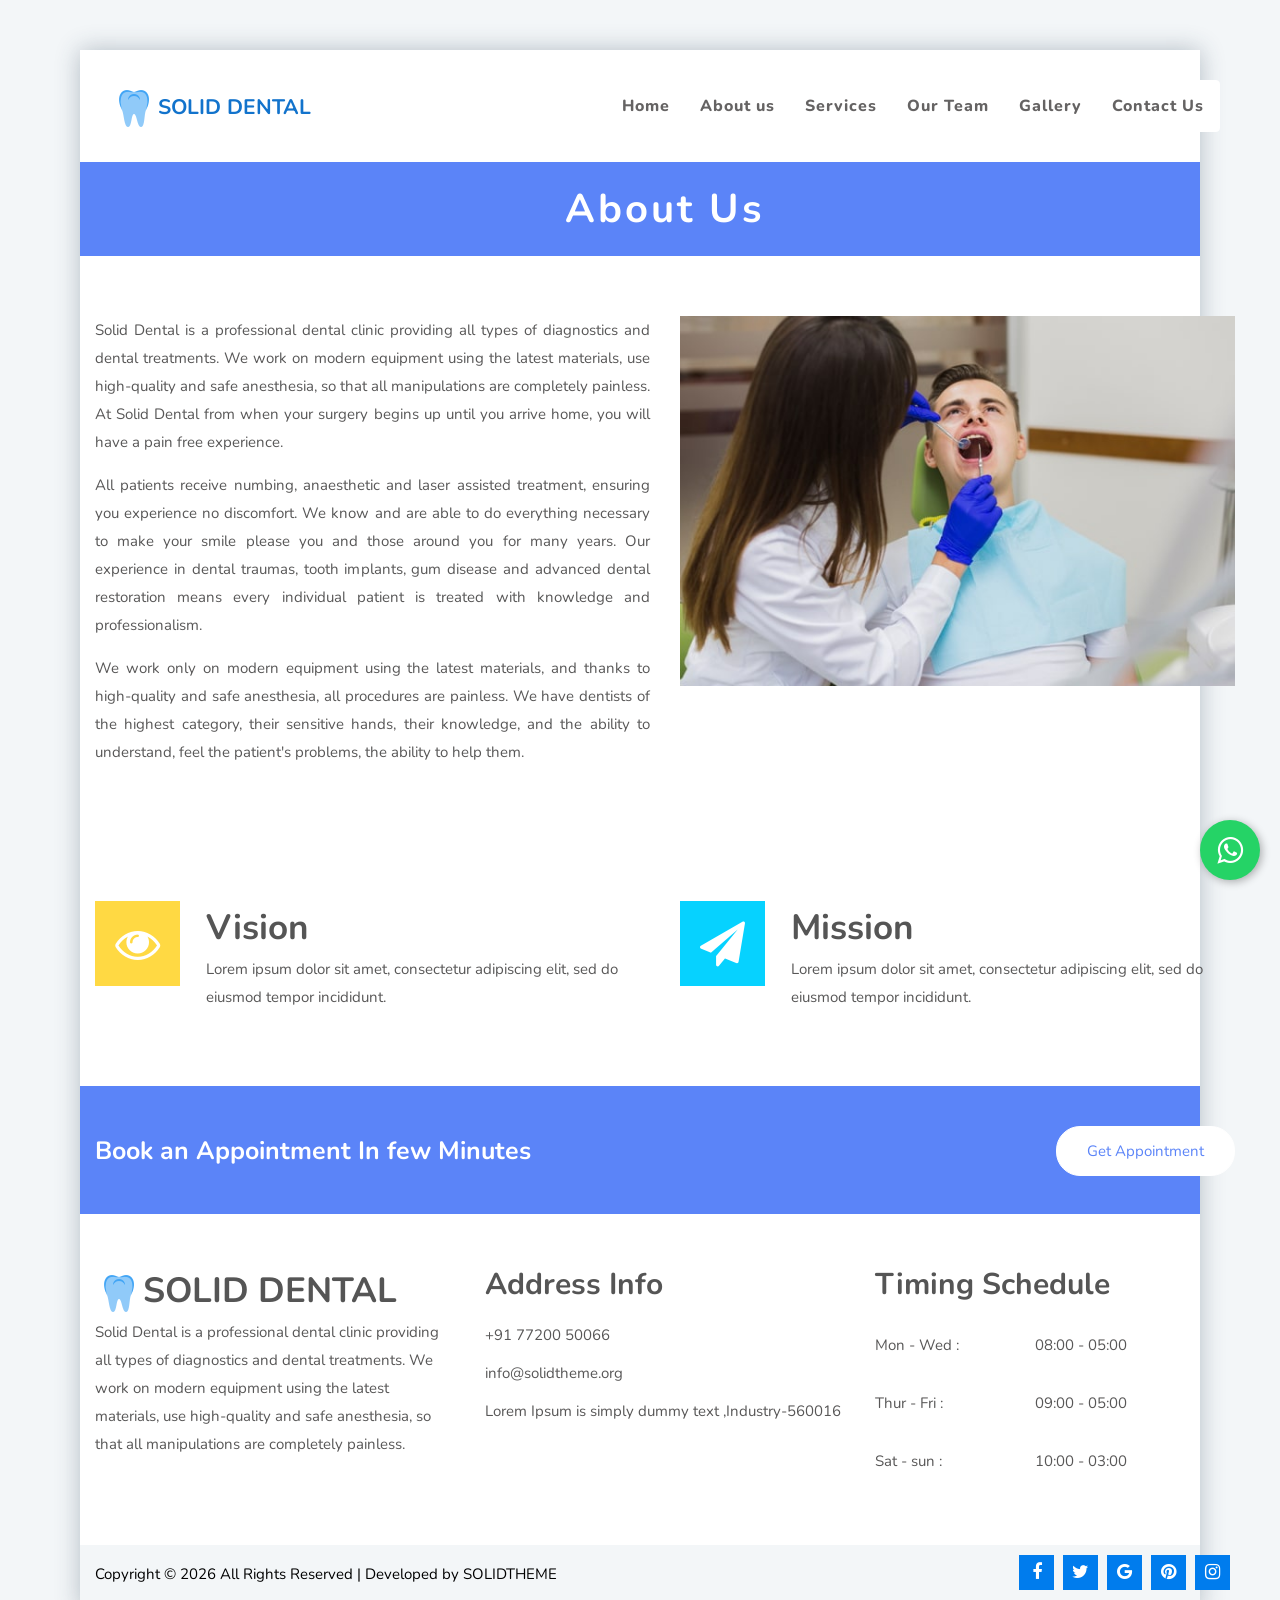
==== about.html @ fadb5ea3 "Add files via upload" ====
<!DOCTYPE html>
<html>
<head>
		<meta charset="utf-8">
		<meta http-equiv="x-ua-compatible" content="ie=edge">
		<title>Solid Dental Template</title>
		<meta name="description" content="">
		<meta name="viewport" content="width=device-width, initial-scale=1">

		<!-- all css here -->
		<link rel="icon" href="img/icon.png" sizes="16x16" type="image/png">

    <!-- Google Font -->
    <link href="https://fonts.googleapis.com/css2?family=Nunito&display=swap" rel="stylesheet">

    <!-- Bootstrap 3 CSS -->
    <link rel="stylesheet" href="https://maxcdn.bootstrapcdn.com/bootstrap/3.4.1/css/bootstrap.min.css">

    <!-- Animate.css -->
    <link rel="stylesheet" href="https://cdnjs.cloudflare.com/ajax/libs/animate.css/4.1.1/animate.min.css"/>

    <!-- Owl Carousel -->
    <link rel="stylesheet" href="https://cdnjs.cloudflare.com/ajax/libs/OwlCarousel2/2.3.4/assets/owl.carousel.min.css"/>
    <link rel="stylesheet" href="https://cdnjs.cloudflare.com/ajax/libs/OwlCarousel2/2.3.4/assets/owl.theme.default.min.css"/>

    <!-- Font Awesome -->
    <link rel="stylesheet" href="https://cdnjs.cloudflare.com/ajax/libs/font-awesome/4.7.0/css/font-awesome.min.css">

    <!-- Your Custom CSS -->
    <link rel="stylesheet" href="css/style.css">

    <!-- Flaticon Alternative (Icons) -->
    <link rel="stylesheet" href="https://cdn.jsdelivr.net/npm/bootstrap-icons@1.11.1/font/bootstrap-icons.css">
</head>
<body>
<div class="page-body">
	<header>
		<div class="container">
			<div class="col-md-3 col-xs-9">
				<div class="logo">
					<a href=""><h1><img src="img/icon.png" alt="#">SOLID DENTAL</h1></a>
				</div>
			</div>
			<div class="col-md-9 col-xs-3">
				<nav class="navbar navbar-default">
                    <div class="navbar-header">
                      <button class="navbar-toggle" type="button" data-toggle="collapse" data-target=".js-navbar-collapse">
                        <span class="sr-only">Toggle navigation</span>
                        <span class="icon-bar"></span>
                        <span class="icon-bar"></span>
                        <span class="icon-bar"></span>
                      </button>
                    </div>
                    <div class="collapse navbar-collapse js-navbar-collapse" id="navbar-example">
                        <div class="main-menu">
                            <ul class="nav navbar-nav navbar-right">
                                <li><a href="index.html">Home</a>
									
								</li>
								<li><a href="about.html">About us</a>
								<li><a href="service.html">Services</a>
								</li>
								<li><a href="doctor.html">Our Team</a>
								</li>
								
								<li><a href="gallery.html">Gallery</a>
									
								</li>
								<li><a href="contact.html">Contact Us</a></li>
                            </ul>
                        </div>
                    </div>
                </nav>
			</div>
		</div>
	</header>
	<!--slider-->
	<div class="page-bg">
		<div class="container">
			<div class="row">
				<div class="col-md-6 float-none">
					<div class="page-title">
						<h1>About Us</h1>
					</div>
				</div>
			</div>
		</div>
	</div>
	<section id="services" class="section-services section-padding">
		<div class="container">
			<div class="row">
				<div class="col-md-6">
					<div class="inn-abt-desc">
						<p>Solid Dental is a professional dental clinic providing all types of diagnostics and dental treatments. We work on modern equipment using the latest materials, use high-quality and safe anesthesia, so that all manipulations are completely painless. At Solid Dental from when your surgery begins up until you arrive home, you will have a pain free experience. </p>
						<p>All patients receive numbing, anaesthetic and laser assisted treatment, ensuring you experience no discomfort. We know and are able to do everything necessary to make your smile please you and those around you for many years. Our experience in dental traumas, tooth implants, gum disease and advanced dental restoration means every individual patient is treated with knowledge and professionalism. </p>
						<p>We work only on modern equipment using the latest materials, and thanks to high-quality and safe anesthesia, all procedures are painless. We have dentists of the highest category, their sensitive hands, their knowledge, and the ability to understand, feel the patient's problems, the ability to help them.</p>
					</div>
				</div>
				<div class="col-md-6">
					<div class="inn-abt-img">
						<img src="img/about.jpg" alt="#">
					</div>
				</div>
			</div>
		</div>
	</section>
	<section id="misnvison" class="section-padding">
		<div class="container">
			<div class="row">
				<div class="col-md-6">
					<div class="misnvisn">
						<i class="fa fa-eye bg-color-2"></i>
						<div class="mis-desc">
							<h1>Vision</h1>
							<p>Lorem ipsum dolor sit amet, consectetur adipiscing elit, sed do eiusmod tempor incididunt.</p>
						</div>
					</div>
				</div>
				<div class="col-md-6">
					<div class="misnvisn">
						<i class="fa fa-paper-plane bg-color-3"></i>
						<div class="mis-desc">
							<h1>Mission</h1>
							<p>Lorem ipsum dolor sit amet, consectetur adipiscing elit, sed do eiusmod tempor incididunt.</p>
						</div>
					</div>
				</div>
			</div>
		</div>
	</section>
	<section id="contact" class="section-contact">
		<div class="container">
			<div class="row">
				<div class="col-md-6">
					<div class="contact-desc">
						<h3>Book an Appointment In few Minutes</h3>
					</div>
				</div>
				<div class="col-md-6">
					<div class="contact-btn">
						<a href="appointment.html">Get Appointment</a>
					</div>
				</div>
			</div>
		</div>
	</section>

	<!--footer-->
	<footer>
		<div class="footer-main">
			<div class="container">
                <div class="row">
                	<div class="col-md-4">
                		<div class="footer-box">
                			<a href=""><h1><img src="img/icon.png" alt="#">SOLID DENTAL</h1></a>
                			<p>Solid Dental is a professional dental clinic providing all types of diagnostics and dental treatments. We work on modern equipment using the latest materials, use high-quality and safe anesthesia, so that all manipulations are completely painless. </p>
                		</div>
                	</div>
                	<div class="col-md-4">
                		<div class="footer-box">
                			<h2>Address Info</h2>
                			<ul>
                				
                				<li>+91 77200 50066</li>
                				<li>info@solidtheme.org</li>
                				<li>Lorem Ipsum is simply dummy text ,Industry-560016</li>
                			</ul>
                		</div>
                	</div>
                	<div class="col-md-4">
                		<div class="footer-box">
                			<h2>Timing Schedule</h2>
                			<ul class="list-unstyled">
								<li class="">Mon - Wed : <span>08:00 - 05:00</span></li>
								<li class="">Thur - Fri : <span>09:00 - 05:00</span></li>
								<li class="">Sat - sun : <span>10:00 - 03:00</span></li>
							</ul>
                		</div>
                	</div>
                </div>
            </div>
		</div>
		<div class="footer-copyright">
            <div class="container">
                <div class="row">
                    <div class="col-md-6 col-sm-6 col-xs-12">
                        <div class="copyright">
                            <p>
                                Copyright © <script>document.write(new Date().getFullYear())</script> All Rights Reserved | Developed by SOLIDTHEME
                            </p>
                        </div>
                </div>
				<div class="col-md-6 col-sm-6 col-xs-12">
					<div class="footer-icons">
						<ul>
							<li><a href="#"><i class="fa fa-facebook"></i></a></li>
							<li><a href="#"><i class="fa fa-twitter"></i></a></li>
							<li><a href="#"><i class="fa fa-google"></i></a></li>
							<li><a href="#"><i class="fa fa-pinterest"></i></a></li>
							<li><a href="#"><i class="fa fa-instagram"></i></a></li>
						</ul>
					</div>
				</div>
                </div>
            </div>
        </div>
		        <a href="https://wa.me/917720050066" 
   class="whatsapp-float" 
   target="_blank">
   <i class="fa fa-whatsapp"></i>
</a>

    </footer>
<!-- jquery latest version -->
    <!-- jQuery FIRST -->
<script src="https://ajax.googleapis.com/ajax/libs/jquery/3.6.0/jquery.min.js"></script>

<!-- Bootstrap 3 JS -->
<script src="https://maxcdn.bootstrapcdn.com/bootstrap/3.4.1/js/bootstrap.min.js"></script>

<!-- Owl Carousel -->
<script src="https://cdnjs.cloudflare.com/ajax/libs/OwlCarousel2/2.3.4/owl.carousel.min.js"></script>

<!-- Responsive Slides -->
<script src="js/responsiveslides.min.js"></script>

<script>
$(document).ready(function(){

  $(".owl-carousel").owlCarousel({
      loop:true,
      margin:20,
      nav:true,
      autoplay:true,
      autoplayTimeout:3000,
      responsive:{
          0:{items:1},
          600:{items:2},
          1000:{items:3}
      }
  });

  $("#slider").responsiveSlides({
    auto: true,
    manualControls: '#slider3-pager'
  });

});
</script>
		<script src="js/main.js"></script>
		<script src="js/responsiveslides.min.js"></script>
    
    <!-- slider-->
        <script>
            // You can also use "$(window).load(function() {"
            $(function () {
              $("#slider").responsiveSlides({
                auto: true,
                manualControls: '#slider3-pager',
              });
            });
        </script>
        <script>
            // You can also use "$(window).load(function() {"
            $(function () {
              $("#slider1").responsiveSlides({
                auto: true,
                manualControls: '#slider3-pager',
              });
            });
        </script>
        <script>
            // You can also use "$(window).load(function() {"
            $(function () {
              $("#testimony").responsiveSlides({
                auto: true,
                manualControls: '#slider3-pagers',
              });
            });
        </script>
	</div>
</body>
</html>
---- css/style.css ----
/*----------------------------------------*/
/*  Theme CSS
/*----------------------------------------*/
html, body {
    height: 100%;
}
body {
    background: #fff none repeat scroll 0 0;
    color: #585757;
    font-family: 'Nunito', sans-serif;;
    font-size: 15px;
    text-align: left;
    overflow-x: hidden;
    line-height: 28px;
}
.float-none{
    float: none;
    margin:0 auto;
}
.floatleft {
    float:left;
}
.floatright {
    float:right;
}
.alignleft {
    float:left;
    margin-right:15px;
    margin-bottom: 15px;
}
.alignright {
    float:right;
    margin-left:15px;
    margin-bottom: 15px;
}
.aligncenter {
    display:block;
    margin:0 auto 15px;
}
.no-padding{
    padding: 0px
}
a:focus {
    outline:0px solid;
}
img {max-width:100%;
    height:auto;
}
.fix {
    overflow:hidden;
}
p {
    margin:0 0 15px;
}
h1, h2, h3, h4, h5, h6 {
    margin: 0 0 15px;
    color: #555;
    font-weight: 700;
    font-family:'Nunito', sans-serif;;
}
h1{
    font-size: 35px;
    line-height: 54px;
        
}
h2{
    font-size: 30px;
    line-height: 42px;
        
}
h3{
    font-size: 25px;
    line-height: 36px;
        
}
h4{
    font-size: 20px;
    line-height: 34px;
        
}
h5{
    font-size: 18px;
    line-height: 30px;
        
}
h6{
    font-size: 16px;
    line-height: 28px;
        
}
a {
    transition: all 0.3s ease 0s;
    text-decoration:none;
}
a:active, a:hover {
  outline: 0 none;
}
a:hover, a:focus {
    color: #003cc4;
    text-decoration: none;
}
.pt10{
    padding-top:10px;
}
.pt20{
    padding-top:20px;
}
.pt30{
    padding-top:30px;
}
.pt40{
    padding-top:40px;
}
.pt50{
    padding-top:50px;
}
.pb10{
    padding-bottom:10px;
}
.pb20{
    padding-bottom:20px;
}
.pb30{
    padding-bottom:30px;
}
.pb40{
    padding-bottom:40px;
}
.pb50{
    padding-bottom:50px;
}
.p10{
    padding:10px;
}
.p20{
    padding:20px;
}
.p30{
    padding:30px;
}
.p40{
    padding:40px;
}
.p50{
    padding:50px;
}
.mt10{
    margin-top:10px;
}
.mt20{
    margin-top:20px;
}
.mt30{
    margin-top:30px;
}
.mt40{
    margin-top:40px;
}
.mt50{
    margin-top:50px;
}
.mb10{
    margin-bottom:10px;
}
.mb20{
    margin-bottom:20px;
}
.mb30{
    margin-bottom:30px;
}
.mb40{
    margin-bottom:40px;
}
.mb50{
    margin-bottom:50px;
}
.m10{
    margin:10px;
}
.m20{
    margin:20px;
}
.m30{
    margin:30px;
}
.m40{
    margin:40px;
}
.m50{
    margin:50px;
}
.bg-yellow{
   background:#fdd55c; 
}
.bg-black{
    background:#000;
}
.btn-comn{
    background: #000;
    padding: 10px 30px;
    color: #fff;
    border-radius: 20px;
    margin-top: 25px;
    border: 1px solid #eee;
}
.section-padding{
    padding: 60px 0px;
}
body{
    background-color: #eaeff387;
}
header{
    padding: 30px 0px 10px;
}
/*----------------------------------------*/
/* header Area
/*----------------------------------------*/
.logo h1{
    color:#1273cc;
    margin: 0;
    font-size: 21px;
}
.logo span{
    background: #007ced;
    color: #fcf8e3;
    padding: 0px 5px;
    margin-left: 7px;
}
.navbar-default {
    background-color: #fff!important;
    border-color: #fff!important;
}
.navbar-default .navbar-nav>li>a {
    color: #656363!important;
    font-weight: 800;
    font-size: 16px;
    letter-spacing: 1px;
}
.section-title{
    color: #fff;
    margin-bottom: 40px;
    letter-spacing: 3px;
    text-align: center;
}
/*----------------------------------------*/
/* slider Area
/*----------------------------------------*/
.page-body{
    margin: 50px 80px;
    background: #fff;
    box-shadow: 0px 0px 23px #263e544f;
}
/*----------------------------------------*/
/*  4.slider
/*----------------------------------------*/
.slider{
    position:relative;
}
.gg-slider {
    z-index:9999;
}
.rslides p{
    font-size: 17px;
    margin-top: 13px;
}
.rslides {
  position: relative;
  list-style: none;
  overflow: hidden;
  width: 100%;
 
  }
.set-rslides {
    background:#fff; 
    top: 160px;
    left: -70px;
    height: 205px;
 }
.set-slider .set-slider-class {margin:40px 0px 40px 0;}
.rslides li {
  -webkit-backface-visibility: hidden;
  backface-visibility: hidden;
  position: absolute;
  display: none;
  width: 100%;
  left: 0;
  top: 0;
  transition: opacity 0ms !important;
  }
 .set-rslides li {
    border: none;
    padding-left: 56px;
    padding-right: 30px;
    text-align: justify;
    padding-top: 13px;
    
}

.set-rslides li h3 {
    border-left:3px solid #000;
    padding:5px;
    color:#a57013;
}
.rslides li:first-child {
  position: relative;
  display: block;
  float: left;
  }
.rslides img {
  display: block;
  height: auto;
  float: left;
  width: 100%;
  border: 0;
   /*   -webkit-filter: brightness(50%);
    transition: all 0.5s;*/
  }
.rslides_tabs {
    position: absolute;
    top: 40%;
    right:3%;
    z-index: 999;
}
.rslides_tabs li {
    display: block;
    margin-bottom: 5px;
}
h1 {
    margin: 0px !important;
}
.rslides_tabs a {
    border: 2px solid #fff;
    border-radius: 50%;
}
.rslides_tabs li:first-child {
  margin-left: 0;
  }
.rslides_tabs .rslides_here a {
  color: #fff;
  font-weight: bold;
  }
#slider3-pager a {
  display: inline-block;
}
#slider3-pager img {
  float: left;
  display:block;
  width:10px;
}
#slider3-pager .rslides_here a {
    background: transparent;
    border: 2px solid #247ae6;
}
#slider3-pager a {
    padding: 0px;
    width: 16px;
    height: 16px;
}
.slider-content{
    position: absolute;
    top: 25%;
    width: 50%;
}
.slider-content h2{
    font-size: 39px;
    text-transform: uppercase;
    color: #247ae6;
    letter-spacing: 3px;
    margin-bottom: 20px;
}
.slider-content p{
    color:#545454;
}
.comn-btn{
    background: #247ae6;
    padding: 10px 20px;
    color: #fff;
    border-radius: 19px;
}
.bg-color-1{
    background:#5b84f8;
}
.bg-color-2{
    background:#ffd943;
}
.bg-color-3{
    background:#06d2ff;
}
/*----------------------------------------*/
/* services Area
/*----------------------------------------*/
#services{
    background-image: url(img/3b.png);
}
.service-box{
    padding: 30px;
    background: #f5f9fd;
    border-radius: 20px;
    margin-bottom: 30px;
}
.service-box img{
    padding: 10px;
    margin-bottom: 20px;
    border-radius: 50%;
    width: 60px;
}
.service-box:hover{
    box-shadow: 2px 2px 60px 0px rgba(20,20,20,0.3);
    transition: .7s;
    outline: none;
}
/*----------------------------------------*/
/* about Area
/*----------------------------------------*/
.about-desc{
    padding: 36px;
    height: 396px;
}
.about-desc h2{
    color:#fff;
    font-size: 37px;
}
.about-desc h2:before{
    border:3px solid #fff;
}
.about-desc p{
    text-align: justify;
    color:#fff;
}
.btn-abt{
    background: #fff;
    border-radius: 20px;
    padding: 10px 20px;
}
.btn-abt:hover{
  box-shadow: 0px 0px 14px 0px #ffffff;  
}
/*----------------------------------------*/
/* contact Area
/*----------------------------------------*/
.section-contact .section-title{
    margin-bottom: 0px;
}
.info{
    list-style: none;
    padding: 0;
}
.info li{
    color: #000;
    font-size: 18px;
    margin-bottom: 18px;
}
.info li img{
    margin-right: 15px;
    background: #007ced;
    padding: 5px;
}
.contat-form{
    padding:30px 200px 30px 0px;
}
.contact-info{
    background: #fff;
    position: absolute;
    width: 420px;
    margin-left: -111px;
    margin-top: 84px;
    padding: 20px 10px;
}
.contat-form form input{
    background: none;
    height: 40px;
}
.contat-form form textarea{
    background: none;
    height: 75px;
}
/*----------------------------------------*/
/* team Area
/*----------------------------------------*/
#team{
 background-image: url(img/3b.png)
}
.team-desc{
    text-align: center;
    padding: 10px;
}
.team-desc h3{
    margin-bottom: 0px;
}
.team-box img{
    border-radius:20px;
}
.team-box img:hover{
    box-shadow: 2px 2px 60px 0px rgba(20,20,20,0.3);
    transition: .7s;
    outline: none;
}
/*----------------------------------------*/
/* counter Area
/*----------------------------------------*/
#counter{
    background: #5b84f8;
}
.counter{
    text-align: center;
    width: 200px;
    margin: 0 auto;
    margin-bottom: 30px;
}
.counter .counter-content{
    background-color: #fff;
    padding: 20px;
    box-shadow:  0 0 5px rgba(0,0,0,0.05);
    border-radius: 20px;
    position: relative;
}
.counter .counter-content:before{
    content: '';
    border: 2px dashed #e7e7e7;
    border-radius: 15px;
    position: absolute;
    left: 6px;
    right: 6px;
    top: 5px;
    bottom: 5px;
}
.counter-content i{
    font-size: 30px;
}
.counter h3{
    font-size: 14px;
    font-weight: 600;
    text-transform: uppercase;
    margin: 15px 0px;
}
.counter .counter-value{
    color: #3B9CC9;
    font-size: 33px;
    font-weight: 700;
    display: block;
}

@media screen and (max-width:990px){
    .counter{ 
        margin-bottom: 40px; 
            width: 100%;
    }
}
#accordion .panel{
    border: none;
    border-radius: 3px;
    box-shadow: none;
    margin-bottom: 15px;
}
#accordion .panel-heading{
    padding: 0;
    border: none;
    border-radius: 3px;
}
#accordion .panel-title a{
    display: block;
    padding: 12px 15px;
    background: #fff;
    font-size: 18px;
    font-weight: bold;
    color: #000;
    border: 1px solid #ececec;
    box-shadow: 0 0 10px rgba(0,0,0,.05);
    position: relative;
    transition: all 0.5s ease 0s;
}
#accordion .panel-title a.collapsed{
    box-shadow: none;
    color: #676767;
}
#accordion .panel-title a:before,
#accordion .panel-title a.collapsed:before{
    content: "\f067";
    font-family: "FontAwesome";
    width: 25px;
    height: 25px;
    line-height: 28px;
    font-size: 15px;
    font-weight: 900;
    color: #5b84f8;
    text-align: center;
    position: absolute;
    top: 20px;
    right: 15px;
    transform: rotate(135deg);
    transition: all 0.3s ease 0s;
}
#accordion .panel-title a.collapsed:before{
    color: #676767;
    transform: rotate(0);
}
#accordion .panel-title a:after{
    content: "";
    width: 1px;
    height: 100%;
    background: #ececec;
    position: absolute;
    top: 0;
    right: 55px;
}
#accordion .panel-body{
    padding: 10px 15px 15px;
    border: none;
    font-size: 15px;
    color: #615f5f;
    line-height: 27px;
}
#testimonial{
 background-image: url(img/3b.png)
}
.testimonial{
    padding: 20px;
    text-align: center;
    box-shadow: 0px 0px 10px 0px rgba(10,10,10, 0.1);
    margin: 9px;
    background: #fff;
}
.testimonial .pic{
    display: inline-block;
    width: 100px;
    height: 100px;
    border-radius: 50%;
    margin-bottom: 25px;
    overflow: hidden;
}
.testimonial .pic img{
    width: 100%;
    height: auto;
}
.testimonial .description{
    padding: 0 15px;
    font-size: 16px;
    color: #808080;
    line-height: 26px;
}
.testimonial .testimonial-title{
    font-size: 14px;
    letter-spacing: 3px;
    color: #000;
    text-transform: uppercase;
    position: relative;
}
.testimonial .testimonial-title:after{
    content: "\f10d";
    font-family: "FontAwesome";
    font-weight: 900;
    display: inline-block;
    width: 100%;
    font-size: 40px;
    color: #c0cfda;
    margin-top: 7px;
}
.owl-theme .owl-controls .owl-page span{
    display: block;
    width: 12px;
    height: 12px;
    border-radius: 20px;
    background: #f3904d;
    margin: 5px 7px;
    opacity: 0.5;
}
/*----------------------------------------*/
/* appointment Area
/*----------------------------------------*/
.contact-btn{
    text-align: center;
    margin-top: 10px;
}
#contact{
    padding: 30px 0px;
    background: #5b84f8;
}
#contact h3{
    color: #fff;
    margin-top: 17px;
}
.contact-btn a{
    color: #5b84f8;
    border: 1px solid #fff;
    padding: 10px 30px;
    border-radius: 24px;
    float: right;
    background: #fff;
}
.contact-box{
    padding: 15px;
    text-align: center;
    color: #fff;
    margin-bottom: 20px;
    border-radius: 10px;
}
.contact-box h1{
    color:#fff;
}
.contact-form form input{
    border: none;
    padding: 30px;
    box-shadow: 0px 0px 10px 0px #ccc;
}
.contact-form form{
    margin-top: 20px;
}
.contact-form form textarea{
    border: none;
    padding: 20px;
    height: 120px;
    box-shadow: 0px 0px 10px 0px #ccc;
}
/*----------------------------------------*/
/* page Area
/*----------------------------------------*/
.page-title {
    color: #fff;
    letter-spacing: 3px;
    text-align: center;
}
#misnvison{
    background-color: rgb(255 255 255);
}
.misnvisn i{
    font-size: 45px;
    padding: 20px;
    color: #fff;
    float: left;
    margin-right: 20px;
}
.mis-desc{
    margin-left: 20%;
}
.page-title h1{
    font-size: 40px;
    color:#fff;
}
.inn-abt-desc p{
    text-align: justify;
}
.page-bg{
    background: #5b84f8;
    padding: 20px 0px;  
}
.box{
    background: linear-gradient(180deg, #5b84f8 0%, #03A9F4 100%);
    position: relative;
    overflow: hidden;
    margin-bottom: 30px;
}
.box:before,
.box:after,
.box .box-content:before,
.box .box-content:after{
    content: "";
    background: #fff;
    width: 50%;
    height: 4px;
    transform: scaleX(0);
    position: absolute;
    top: 15px;
    left: 15px;
    z-index: 1;
    transition: all 600ms ease;
}
.box:after{
    top: auto;
    bottom: 15px;
    left: auto;
    right: 15px;
}
.box .box-content:before,
.box .box-content:after{
    width: 4px;
    height: 50%;
    transform: scaleY(0);
}
.box .box-content:after{
    left: auto;
    right: 15px;
    top: auto;
    bottom: 15px;
}
.box:hover:before,
.box:hover:after,
.box:hover .box-content:before,
.box:hover .box-content:after{
    transform: scale(1);
}
.box img{
    width: 100%;
    height: auto;
    transform: scale3d(1.1, 1.1, 1);
    transition: all 0.25s linear;
}
.box:hover img{
    opacity: 0.25;
    transform: scale(1.25);
}
.box .inner-content{
    color: #fff;
    text-align: center;
    width: 70%;
    opacity: 0;
    transform: translateX(-50%) translateY(-50%);
    position: absolute;
    top: 70%;
    left: 50%;
    transition: all 600ms ease;
}
.box:hover .inner-content{
    opacity: 1;
    top: 50%;
}
.box .title{
    font-size: 20px;
    font-weight: 800;
    letter-spacing: 1px;
    text-transform: uppercase;
    margin: 0 0 3px;
    color: #ffff;
}
.box .post{
    font-size: 14px;
    letter-spacing: 1px;
    text-transform: capitalize;
    margin: 0 0 12px;
    display: block;
}
.box .icon{
    padding: 0;
    margin: 0;
    list-style: none;
}
.box .icon li{
    display: inline-block;
    margin: 0 4px;
}
.box .icon li a{
    color: #fff;
    font-size: 18px;
    line-height: 32px;
    height: 35px;
    width: 35px;
    border: 2px solid #fff;
    border-radius: 5px 0 10px 0;
    display: block;
    transition: all 0.3s;
}
.box .icon li a:hover{
    color: #b31217;
    background: #fff;
    border-radius: 0 5px 0 5px;
}
@media only screen and (max-width:990px){
    .box { margin: 0 0 30px; }
}
.news-box{
       margin-bottom: 30px;
    background: #fff;
    padding: 20px;
    box-shadow: 0px 0px 10px 0px #eee;
    height: 580px;
}
.news-box img{
    border-radius: 20px;
    
}
.news-desc h2{
    margin-top: 10px;
    margin-bottom: 0px;
    font-size: 20px;
    line-height: 29px;
}
/*----------------------------------------*/
/* Footer Area
/*----------------------------------------*/
.footer-box ul{
    list-style: none;
    padding: 0px;
}
.list-unstyled li {
    padding: 10px 0px;
    display: flex;
    align-items: center;
    -webkit-box-pack: justify;
    justify-content: space-between;
    margin-bottom: 5px;
    width: 70%;
}
.footer-box li{
    margin-bottom: 10px;
}
.contact-info h1{
    color: #000;
}
.footer-main{
    padding: 50px 0px;
}
.footer-logo{
    margin-bottom: 20px;
}
.footer-icons ul li {
    display: inline-block;
}
.footer-icons ul li a {
    color: #FFF;
    display: block;
    font-size: 18px;
    line-height: 35px;
    text-align: center;
    margin-right: 5px;
    width: 35px;
    height: 35px;
    background: #007ced;
    transition: 0.4s;
}
.footer-icons ul li a:hover{
    color: #003cc4;
    background: transparent;
     transition: 0.4s
}
.footer-tags li {
    float: left;
}
.footer-tags li a {
    color: #ddd;
    display: block;
    font-size: 14px;
    line-height: 28px;
    text-align: center;
    margin: 3px;
    border: 1px solid #020e29;
    background: #020e29;
    font-weight: 600;
    padding: 3px 5px;
    border-radius: 2px;
}

.suscribe-input input {
    color: #ddd;
    font-size: 15px;
    line-height: 24px;
    padding: 11px 15px;
    height: 52px;
    border-radius: 0;
    width: 100%;
    background: #fff;
    border: 1px solid #07183a;
}
.suscribe-input button {
    background: #e84f1e;
    border: 1px solid #e84f1e;
    color: #fff;
    font-size: 18px;
    padding: 10px 20px;
    border-radius: 2px;
    transition: 0.4s;
    margin-top: 15px;
    text-transform: capitalize;
    font-weight: 700;
    transition: 0.4s;
}
.suscribe-input button:hover {
    background: transparent;
    color: #e84f1e;
    transition: 0.4s;
}
.footer-contacts p span {
    color: #003cc4;
    font-weight: 700;
}
.footer-content {
    display: block;
    overflow: hidden;
}
.footer-list li a {
    color: #ddd;
    padding: 3px 0px 3px 20px;
    display: block;
    position: relative;
    font-weight: 500;
    font-size: 15px;
}
.footer-list li:first-child a{
    padding-top: 0px;
}
.footer-list li:last-child a{
    padding-bottom: 0px;
}
.footer-list li a::after {
    position: absolute;
    content: "\e876";
    right: auto;
    top: 2px;
    font-family: tionscal;
    font-size: 10px;
    left: 0;
}
.footer-list li a:hover {
    color: #e84f1e;
}
.footer-icons{
    float: right;
}
.footer-copyright {
    background: #f3f6f8;
    padding: 10px 0;
}
.copyright-text a:hover{
    text-decoration: underline;
    color:#003cc4;
}
.copyright-text a {
    color: #ddd;
}
.copyright > p {
    margin-bottom: 0;
    color: #000;
}
.copyright a {
    color: #003cc4;
}
.copyright{
    margin-top: 5px;
}

/*----------------------------------------*/
/* RESPONSIVE
/*----------------------------------------*/


@media only screen and (max-width: 300px){
   .page-body{
        margin: 0px;
    } 
}
@media only screen and (max-width: 420px){
    .page-body{
        margin: 0px;
    }
}
@media only screen and (max-width: 600px){
   .about-img img{
            width: 100%;
    }
    .page-body{
        margin: 0px;
    }
}

@media only screen and (max-width: 767px){
    .about-desc {
       height:auto;
    }
  
    .about-img img{
        border-radius:0%;
        margin-left: 0px;
        margin-top: 0%;
    }
    .bg-abut{
        height: auto;
        padding: 15px;
    }
    .page-body {
        margin: 30px 20px;
    }
    .slider-content{
            top: 16%;
    }
    .slider-content h2{
        line-height: 20px;
        font-size: 14px;
    }
    header {
        padding: 7px 0px 10px;
    }
    .footer-main{
        text-align: center;
    }
    .footer-icons {
         float: none;
        text-align: center;
    }
    .slider-content p{
        display: none;
    }
    .copyright > p{
      text-align: center;  
    }
    #contact{
        text-align:center;
    }
    .contact-btn a{
        float:none;
    }
    .service-box{
        text-align:center;
        padding: 20px;
    }
    .about-img{
        text-align: center;
    }
    .contat-form {
        padding: 20px;
    }
    .contact-info{
        margin-left:0px;
        margin-top: 10px;
        position: relative;
        width: 100%;
    }
    .footer-icons ul{
        padding: 0;
    }
    #navbar-example {
        background: #dfe7fe;
        position: absolute;
        right: -28px;
        width: 400px;
        z-index: 99999;
        text-align: center;
    }
    
}
@media only screen and (max-width: 991px){

}
@media only screen and (max-width: 1180px){

}

.whatsapp-float {
    position: fixed;
    width: 60px;
    height: 60px;
    bottom: 20px;
    right: 20px;
    background-color: #25D366;
    color: #FFF;
    border-radius: 50px;
    text-align: center;
    font-size: 30px;
    box-shadow: 2px 2px 8px rgba(0,0,0,0.3);
    z-index: 1000;
    display: flex;
    align-items: center;
    justify-content: center;
    transition: 0.3s ease;
}

.whatsapp-float:hover {
    background-color: #1ebe5d;
    color: #fff;
    transform: scale(1.1);
}
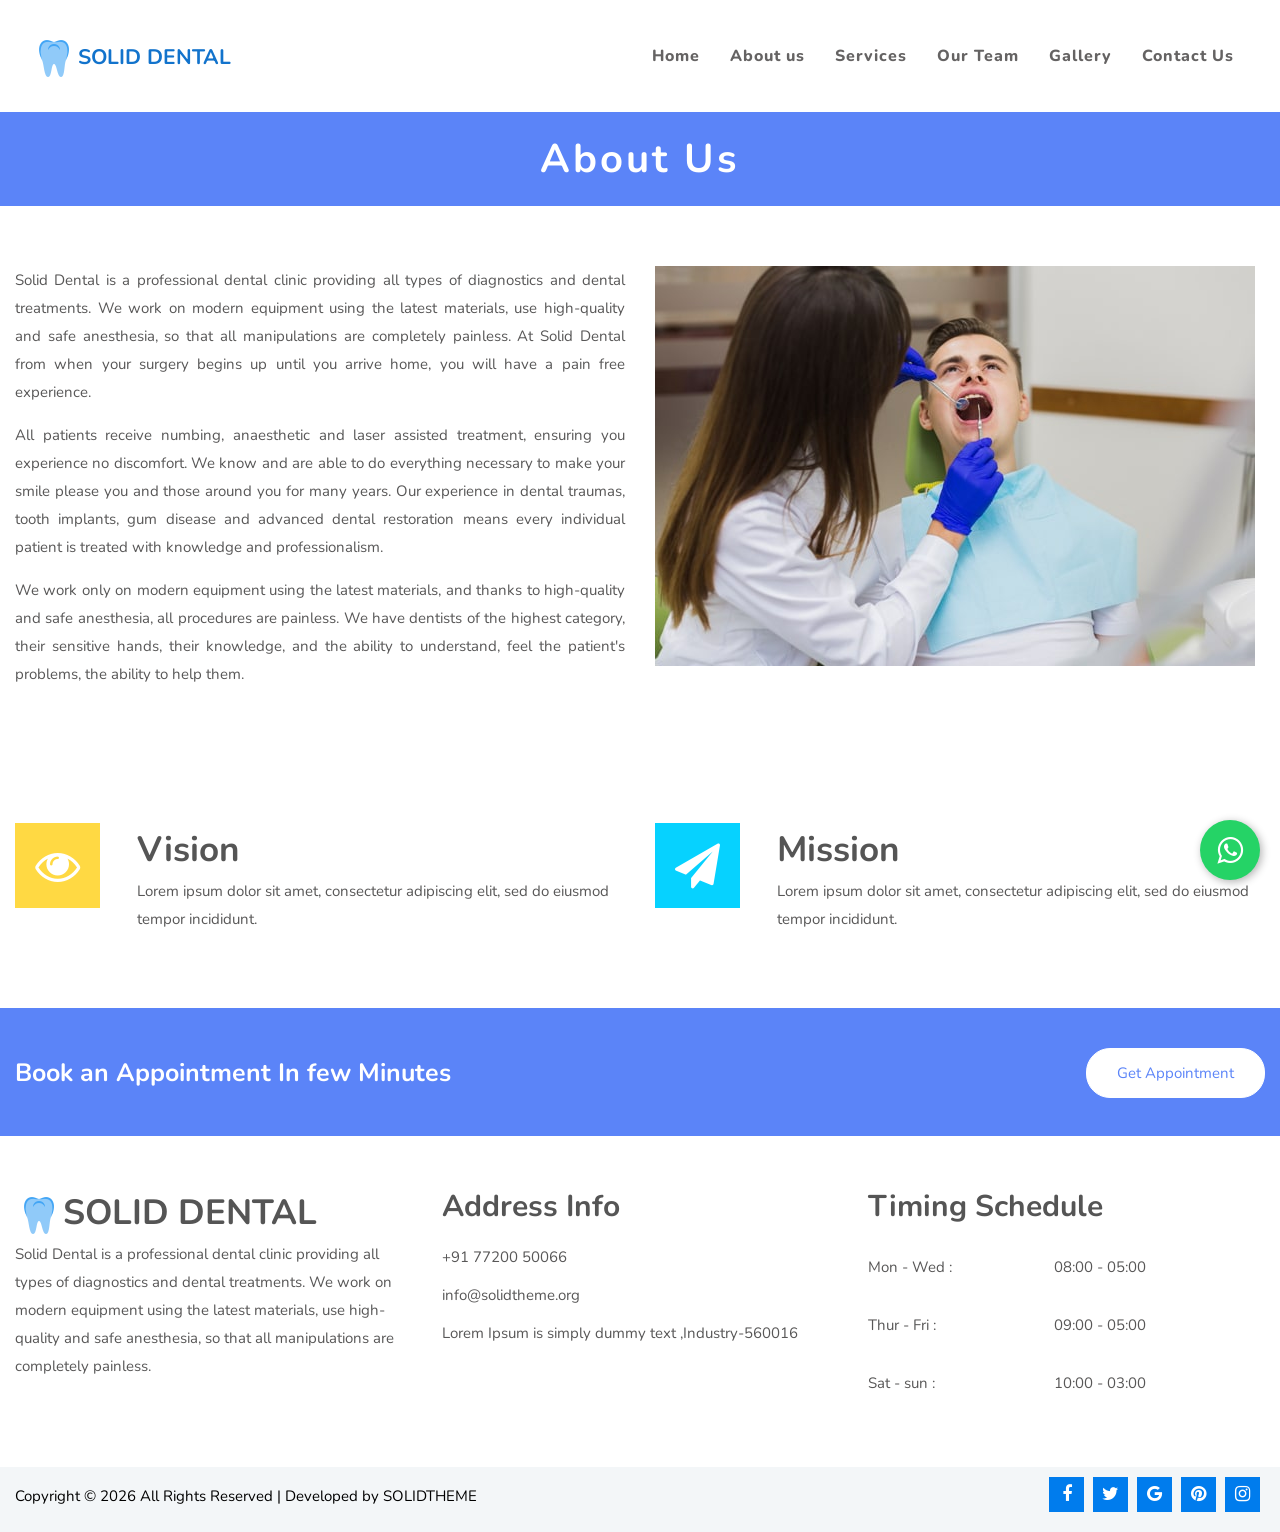
==== commit cdadeb2e: "make changes" ====
--- a/about.html
+++ b/about.html
@@ -1,284 +1,284 @@
-
-<!DOCTYPE html>
-<html>
-<head>
-		<meta charset="utf-8">
-		<meta http-equiv="x-ua-compatible" content="ie=edge">
-		<title>Solid Dental Template</title>
-		<meta name="description" content="">
-		<meta name="viewport" content="width=device-width, initial-scale=1">
-
-		<!-- all css here -->
-		<link rel="icon" href="img/icon.png" sizes="16x16" type="image/png">
-
-    <!-- Google Font -->
-    <link href="https://fonts.googleapis.com/css2?family=Nunito&display=swap" rel="stylesheet">
-
-    <!-- Bootstrap 3 CSS -->
-    <link rel="stylesheet" href="https://maxcdn.bootstrapcdn.com/bootstrap/3.4.1/css/bootstrap.min.css">
-
-    <!-- Animate.css -->
-    <link rel="stylesheet" href="https://cdnjs.cloudflare.com/ajax/libs/animate.css/4.1.1/animate.min.css"/>
-
-    <!-- Owl Carousel -->
-    <link rel="stylesheet" href="https://cdnjs.cloudflare.com/ajax/libs/OwlCarousel2/2.3.4/assets/owl.carousel.min.css"/>
-    <link rel="stylesheet" href="https://cdnjs.cloudflare.com/ajax/libs/OwlCarousel2/2.3.4/assets/owl.theme.default.min.css"/>
-
-    <!-- Font Awesome -->
-    <link rel="stylesheet" href="https://cdnjs.cloudflare.com/ajax/libs/font-awesome/4.7.0/css/font-awesome.min.css">
-
-    <!-- Your Custom CSS -->
-    <link rel="stylesheet" href="css/style.css">
-
-    <!-- Flaticon Alternative (Icons) -->
-    <link rel="stylesheet" href="https://cdn.jsdelivr.net/npm/bootstrap-icons@1.11.1/font/bootstrap-icons.css">
-</head>
-<body>
-<div class="page-body">
-	<header>
-		<div class="container">
-			<div class="col-md-3 col-xs-9">
-				<div class="logo">
-					<a href=""><h1><img src="img/icon.png" alt="#">SOLID DENTAL</h1></a>
-				</div>
-			</div>
-			<div class="col-md-9 col-xs-3">
-				<nav class="navbar navbar-default">
-                    <div class="navbar-header">
-                      <button class="navbar-toggle" type="button" data-toggle="collapse" data-target=".js-navbar-collapse">
-                        <span class="sr-only">Toggle navigation</span>
-                        <span class="icon-bar"></span>
-                        <span class="icon-bar"></span>
-                        <span class="icon-bar"></span>
-                      </button>
-                    </div>
-                    <div class="collapse navbar-collapse js-navbar-collapse" id="navbar-example">
-                        <div class="main-menu">
-                            <ul class="nav navbar-nav navbar-right">
-                                <li><a href="index.html">Home</a>
-									
-								</li>
-								<li><a href="about.html">About us</a>
-								<li><a href="service.html">Services</a>
-								</li>
-								<li><a href="doctor.html">Our Team</a>
-								</li>
-								
-								<li><a href="gallery.html">Gallery</a>
-									
-								</li>
-								<li><a href="contact.html">Contact Us</a></li>
-                            </ul>
-                        </div>
-                    </div>
-                </nav>
-			</div>
-		</div>
-	</header>
-	<!--slider-->
-	<div class="page-bg">
-		<div class="container">
-			<div class="row">
-				<div class="col-md-6 float-none">
-					<div class="page-title">
-						<h1>About Us</h1>
-					</div>
-				</div>
-			</div>
-		</div>
-	</div>
-	<section id="services" class="section-services section-padding">
-		<div class="container">
-			<div class="row">
-				<div class="col-md-6">
-					<div class="inn-abt-desc">
-						<p>Solid Dental is a professional dental clinic providing all types of diagnostics and dental treatments. We work on modern equipment using the latest materials, use high-quality and safe anesthesia, so that all manipulations are completely painless. At Solid Dental from when your surgery begins up until you arrive home, you will have a pain free experience. </p>
-						<p>All patients receive numbing, anaesthetic and laser assisted treatment, ensuring you experience no discomfort. We know and are able to do everything necessary to make your smile please you and those around you for many years. Our experience in dental traumas, tooth implants, gum disease and advanced dental restoration means every individual patient is treated with knowledge and professionalism. </p>
-						<p>We work only on modern equipment using the latest materials, and thanks to high-quality and safe anesthesia, all procedures are painless. We have dentists of the highest category, their sensitive hands, their knowledge, and the ability to understand, feel the patient's problems, the ability to help them.</p>
-					</div>
-				</div>
-				<div class="col-md-6">
-					<div class="inn-abt-img">
-						<img src="img/about.jpg" alt="#">
-					</div>
-				</div>
-			</div>
-		</div>
-	</section>
-	<section id="misnvison" class="section-padding">
-		<div class="container">
-			<div class="row">
-				<div class="col-md-6">
-					<div class="misnvisn">
-						<i class="fa fa-eye bg-color-2"></i>
-						<div class="mis-desc">
-							<h1>Vision</h1>
-							<p>Lorem ipsum dolor sit amet, consectetur adipiscing elit, sed do eiusmod tempor incididunt.</p>
-						</div>
-					</div>
-				</div>
-				<div class="col-md-6">
-					<div class="misnvisn">
-						<i class="fa fa-paper-plane bg-color-3"></i>
-						<div class="mis-desc">
-							<h1>Mission</h1>
-							<p>Lorem ipsum dolor sit amet, consectetur adipiscing elit, sed do eiusmod tempor incididunt.</p>
-						</div>
-					</div>
-				</div>
-			</div>
-		</div>
-	</section>
-	<section id="contact" class="section-contact">
-		<div class="container">
-			<div class="row">
-				<div class="col-md-6">
-					<div class="contact-desc">
-						<h3>Book an Appointment In few Minutes</h3>
-					</div>
-				</div>
-				<div class="col-md-6">
-					<div class="contact-btn">
-						<a href="appointment.html">Get Appointment</a>
-					</div>
-				</div>
-			</div>
-		</div>
-	</section>
-
-	<!--footer-->
-	<footer>
-		<div class="footer-main">
-			<div class="container">
-                <div class="row">
-                	<div class="col-md-4">
-                		<div class="footer-box">
-                			<a href=""><h1><img src="img/icon.png" alt="#">SOLID DENTAL</h1></a>
-                			<p>Solid Dental is a professional dental clinic providing all types of diagnostics and dental treatments. We work on modern equipment using the latest materials, use high-quality and safe anesthesia, so that all manipulations are completely painless. </p>
-                		</div>
-                	</div>
-                	<div class="col-md-4">
-                		<div class="footer-box">
-                			<h2>Address Info</h2>
-                			<ul>
-                				
-                				<li>+91 77200 50066</li>
-                				<li>info@solidtheme.org</li>
-                				<li>Lorem Ipsum is simply dummy text ,Industry-560016</li>
-                			</ul>
-                		</div>
-                	</div>
-                	<div class="col-md-4">
-                		<div class="footer-box">
-                			<h2>Timing Schedule</h2>
-                			<ul class="list-unstyled">
-								<li class="">Mon - Wed : <span>08:00 - 05:00</span></li>
-								<li class="">Thur - Fri : <span>09:00 - 05:00</span></li>
-								<li class="">Sat - sun : <span>10:00 - 03:00</span></li>
-							</ul>
-                		</div>
-                	</div>
-                </div>
-            </div>
-		</div>
-		<div class="footer-copyright">
-            <div class="container">
-                <div class="row">
-                    <div class="col-md-6 col-sm-6 col-xs-12">
-                        <div class="copyright">
-                            <p>
-                                Copyright © <script>document.write(new Date().getFullYear())</script> All Rights Reserved | Developed by SOLIDTHEME
-                            </p>
-                        </div>
-                </div>
-				<div class="col-md-6 col-sm-6 col-xs-12">
-					<div class="footer-icons">
-						<ul>
-							<li><a href="#"><i class="fa fa-facebook"></i></a></li>
-							<li><a href="#"><i class="fa fa-twitter"></i></a></li>
-							<li><a href="#"><i class="fa fa-google"></i></a></li>
-							<li><a href="#"><i class="fa fa-pinterest"></i></a></li>
-							<li><a href="#"><i class="fa fa-instagram"></i></a></li>
-						</ul>
-					</div>
-				</div>
-                </div>
-            </div>
-        </div>
-		        <a href="https://wa.me/917720050066" 
-   class="whatsapp-float" 
-   target="_blank">
-   <i class="fa fa-whatsapp"></i>
-</a>
-
-    </footer>
-<!-- jquery latest version -->
-    <!-- jQuery FIRST -->
-<script src="https://ajax.googleapis.com/ajax/libs/jquery/3.6.0/jquery.min.js"></script>
-
-<!-- Bootstrap 3 JS -->
-<script src="https://maxcdn.bootstrapcdn.com/bootstrap/3.4.1/js/bootstrap.min.js"></script>
-
-<!-- Owl Carousel -->
-<script src="https://cdnjs.cloudflare.com/ajax/libs/OwlCarousel2/2.3.4/owl.carousel.min.js"></script>
-
-<!-- Responsive Slides -->
-<script src="js/responsiveslides.min.js"></script>
-
-<script>
-$(document).ready(function(){
-
-  $(".owl-carousel").owlCarousel({
-      loop:true,
-      margin:20,
-      nav:true,
-      autoplay:true,
-      autoplayTimeout:3000,
-      responsive:{
-          0:{items:1},
-          600:{items:2},
-          1000:{items:3}
-      }
-  });
-
-  $("#slider").responsiveSlides({
-    auto: true,
-    manualControls: '#slider3-pager'
-  });
-
-});
-</script>
-		<script src="js/main.js"></script>
-		<script src="js/responsiveslides.min.js"></script>
-    
-    <!-- slider-->
-        <script>
-            // You can also use "$(window).load(function() {"
-            $(function () {
-              $("#slider").responsiveSlides({
-                auto: true,
-                manualControls: '#slider3-pager',
-              });
-            });
-        </script>
-        <script>
-            // You can also use "$(window).load(function() {"
-            $(function () {
-              $("#slider1").responsiveSlides({
-                auto: true,
-                manualControls: '#slider3-pager',
-              });
-            });
-        </script>
-        <script>
-            // You can also use "$(window).load(function() {"
-            $(function () {
-              $("#testimony").responsiveSlides({
-                auto: true,
-                manualControls: '#slider3-pagers',
-              });
-            });
-        </script>
-	</div>
-</body>
+
+<!DOCTYPE html>
+<html>
+<head>
+		<meta charset="utf-8">
+		<meta http-equiv="x-ua-compatible" content="ie=edge">
+		<title>Solid Dental Template</title>
+		<meta name="description" content="">
+		<meta name="viewport" content="width=device-width, initial-scale=1">
+
+		<!-- all css here -->
+		<link rel="icon" href="img/icon.png" sizes="16x16" type="image/png">
+
+    <!-- Google Font -->
+    <link href="https://fonts.googleapis.com/css2?family=Nunito&display=swap" rel="stylesheet">
+
+    <!-- Bootstrap 3 CSS -->
+    <link rel="stylesheet" href="https://maxcdn.bootstrapcdn.com/bootstrap/3.4.1/css/bootstrap.min.css">
+
+    <!-- Animate.css -->
+    <link rel="stylesheet" href="https://cdnjs.cloudflare.com/ajax/libs/animate.css/4.1.1/animate.min.css"/>
+
+    <!-- Owl Carousel -->
+    <link rel="stylesheet" href="https://cdnjs.cloudflare.com/ajax/libs/OwlCarousel2/2.3.4/assets/owl.carousel.min.css"/>
+    <link rel="stylesheet" href="https://cdnjs.cloudflare.com/ajax/libs/OwlCarousel2/2.3.4/assets/owl.theme.default.min.css"/>
+
+    <!-- Font Awesome -->
+    <link rel="stylesheet" href="https://cdnjs.cloudflare.com/ajax/libs/font-awesome/4.7.0/css/font-awesome.min.css">
+
+    <!-- Your Custom CSS -->
+    <link rel="stylesheet" href="css/style.css">
+
+    <!-- Flaticon Alternative (Icons) -->
+    <link rel="stylesheet" href="https://cdn.jsdelivr.net/npm/bootstrap-icons@1.11.1/font/bootstrap-icons.css">
+</head>
+<body>
+<div class="body">
+	<header>
+		<div class="container-fluid">
+			<div class="col-md-3 col-xs-9">
+				<div class="logo">
+					<a href=""><h1><img src="img/icon.png" alt="#">SOLID DENTAL</h1></a>
+				</div>
+			</div>
+			<div class="col-md-9 col-xs-3">
+				<nav class="navbar navbar-default">
+                    <div class="navbar-header">
+                      <button class="navbar-toggle" type="button" data-toggle="collapse" data-target=".js-navbar-collapse">
+                        <span class="sr-only">Toggle navigation</span>
+                        <span class="icon-bar"></span>
+                        <span class="icon-bar"></span>
+                        <span class="icon-bar"></span>
+                      </button>
+                    </div>
+                    <div class="collapse navbar-collapse js-navbar-collapse" id="navbar-example">
+                        <div class="main-menu">
+                            <ul class="nav navbar-nav navbar-right">
+                                <li><a href="index.html">Home</a>
+									
+								</li>
+								<li><a href="about.html">About us</a>
+								<li><a href="service.html">Services</a>
+								</li>
+								<li><a href="doctor.html">Our Team</a>
+								</li>
+								
+								<li><a href="gallery.html">Gallery</a>
+									
+								</li>
+								<li><a href="contact.html">Contact Us</a></li>
+                            </ul>
+                        </div>
+                    </div>
+                </nav>
+			</div>
+		</div>
+	</header>
+	<!--slider-->
+	<div class="page-bg">
+		<div class="container-fluid">
+			<div class="row">
+				<div class="col-md-6 float-none">
+					<div class="page-title">
+						<h1>About Us</h1>
+					</div>
+				</div>
+			</div>
+		</div>
+	</div>
+	<section id="services" class="section-services section-padding">
+		<div class="container-fluid">
+			<div class="row">
+				<div class="col-md-6">
+					<div class="inn-abt-desc">
+						<p>Solid Dental is a professional dental clinic providing all types of diagnostics and dental treatments. We work on modern equipment using the latest materials, use high-quality and safe anesthesia, so that all manipulations are completely painless. At Solid Dental from when your surgery begins up until you arrive home, you will have a pain free experience. </p>
+						<p>All patients receive numbing, anaesthetic and laser assisted treatment, ensuring you experience no discomfort. We know and are able to do everything necessary to make your smile please you and those around you for many years. Our experience in dental traumas, tooth implants, gum disease and advanced dental restoration means every individual patient is treated with knowledge and professionalism. </p>
+						<p>We work only on modern equipment using the latest materials, and thanks to high-quality and safe anesthesia, all procedures are painless. We have dentists of the highest category, their sensitive hands, their knowledge, and the ability to understand, feel the patient's problems, the ability to help them.</p>
+					</div>
+				</div>
+				<div class="col-md-6">
+					<div class="inn-abt-img">
+						<img src="img/about.jpg" alt="#">
+					</div>
+				</div>
+			</div>
+		</div>
+	</section>
+	<section id="misnvison" class="section-padding">
+		<div class="container-fluid">
+			<div class="row">
+				<div class="col-md-6">
+					<div class="misnvisn">
+						<i class="fa fa-eye bg-color-2"></i>
+						<div class="mis-desc">
+							<h1>Vision</h1>
+							<p>Lorem ipsum dolor sit amet, consectetur adipiscing elit, sed do eiusmod tempor incididunt.</p>
+						</div>
+					</div>
+				</div>
+				<div class="col-md-6">
+					<div class="misnvisn">
+						<i class="fa fa-paper-plane bg-color-3"></i>
+						<div class="mis-desc">
+							<h1>Mission</h1>
+							<p>Lorem ipsum dolor sit amet, consectetur adipiscing elit, sed do eiusmod tempor incididunt.</p>
+						</div>
+					</div>
+				</div>
+			</div>
+		</div>
+	</section>
+	<section id="contact" class="section-contact">
+		<div class="container-fluid">
+			<div class="row">
+				<div class="col-md-6">
+					<div class="contact-desc">
+						<h3>Book an Appointment In few Minutes</h3>
+					</div>
+				</div>
+				<div class="col-md-6">
+					<div class="contact-btn">
+						<a href="appointment.html">Get Appointment</a>
+					</div>
+				</div>
+			</div>
+		</div>
+	</section>
+
+	<!--footer-->
+	<footer>
+		<div class="footer-main">
+			<div class="container-fluid">
+                <div class="row">
+                	<div class="col-md-4">
+                		<div class="footer-box">
+                			<a href=""><h1><img src="img/icon.png" alt="#">SOLID DENTAL</h1></a>
+                			<p>Solid Dental is a professional dental clinic providing all types of diagnostics and dental treatments. We work on modern equipment using the latest materials, use high-quality and safe anesthesia, so that all manipulations are completely painless. </p>
+                		</div>
+                	</div>
+                	<div class="col-md-4">
+                		<div class="footer-box">
+                			<h2>Address Info</h2>
+                			<ul>
+                				
+                				<li>+91 77200 50066</li>
+                				<li>info@solidtheme.org</li>
+                				<li>Lorem Ipsum is simply dummy text ,Industry-560016</li>
+                			</ul>
+                		</div>
+                	</div>
+                	<div class="col-md-4">
+                		<div class="footer-box">
+                			<h2>Timing Schedule</h2>
+                			<ul class="list-unstyled">
+								<li class="">Mon - Wed : <span>08:00 - 05:00</span></li>
+								<li class="">Thur - Fri : <span>09:00 - 05:00</span></li>
+								<li class="">Sat - sun : <span>10:00 - 03:00</span></li>
+							</ul>
+                		</div>
+                	</div>
+                </div>
+            </div>
+		</div>
+		<div class="footer-copyright">
+            <div class="container-fluid">
+                <div class="row">
+                    <div class="col-md-6 col-sm-6 col-xs-12">
+                        <div class="copyright">
+                            <p>
+                                Copyright © <script>document.write(new Date().getFullYear())</script> All Rights Reserved | Developed by SOLIDTHEME
+                            </p>
+                        </div>
+                </div>
+				<div class="col-md-6 col-sm-6 col-xs-12">
+					<div class="footer-icons">
+						<ul>
+							<li><a href="#"><i class="fa fa-facebook"></i></a></li>
+							<li><a href="#"><i class="fa fa-twitter"></i></a></li>
+							<li><a href="#"><i class="fa fa-google"></i></a></li>
+							<li><a href="#"><i class="fa fa-pinterest"></i></a></li>
+							<li><a href="#"><i class="fa fa-instagram"></i></a></li>
+						</ul>
+					</div>
+				</div>
+                </div>
+            </div>
+        </div>
+		        <a href="https://wa.me/917720050066" 
+   class="whatsapp-float" 
+   target="_blank">
+   <i class="fa fa-whatsapp"></i>
+</a>
+
+    </footer>
+<!-- jquery latest version -->
+    <!-- jQuery FIRST -->
+<script src="https://ajax.googleapis.com/ajax/libs/jquery/3.6.0/jquery.min.js"></script>
+
+<!-- Bootstrap 3 JS -->
+<script src="https://maxcdn.bootstrapcdn.com/bootstrap/3.4.1/js/bootstrap.min.js"></script>
+
+<!-- Owl Carousel -->
+<script src="https://cdnjs.cloudflare.com/ajax/libs/OwlCarousel2/2.3.4/owl.carousel.min.js"></script>
+
+<!-- Responsive Slides -->
+<script src="js/responsiveslides.min.js"></script>
+
+<script>
+$(document).ready(function(){
+
+  $(".owl-carousel").owlCarousel({
+      loop:true,
+      margin:20,
+      nav:true,
+      autoplay:true,
+      autoplayTimeout:3000,
+      responsive:{
+          0:{items:1},
+          600:{items:2},
+          1000:{items:3}
+      }
+  });
+
+  $("#slider").responsiveSlides({
+    auto: true,
+    manualControls: '#slider3-pager'
+  });
+
+});
+</script>
+		<script src="js/main.js"></script>
+		<script src="js/responsiveslides.min.js"></script>
+    
+    <!-- slider-->
+        <script>
+            // You can also use "$(window).load(function() {"
+            $(function () {
+              $("#slider").responsiveSlides({
+                auto: true,
+                manualControls: '#slider3-pager',
+              });
+            });
+        </script>
+        <script>
+            // You can also use "$(window).load(function() {"
+            $(function () {
+              $("#slider1").responsiveSlides({
+                auto: true,
+                manualControls: '#slider3-pager',
+              });
+            });
+        </script>
+        <script>
+            // You can also use "$(window).load(function() {"
+            $(function () {
+              $("#testimony").responsiveSlides({
+                auto: true,
+                manualControls: '#slider3-pagers',
+              });
+            });
+        </script>
+	</div>
+</body>
 </html>
--- a/css/style.css
+++ b/css/style.css
@@ -1,1158 +1,1156 @@
-/*----------------------------------------*/
-/*  Theme CSS
-/*----------------------------------------*/
-html, body {
-    height: 100%;
-}
-body {
-    background: #fff none repeat scroll 0 0;
-    color: #585757;
-    font-family: 'Nunito', sans-serif;;
-    font-size: 15px;
-    text-align: left;
-    overflow-x: hidden;
-    line-height: 28px;
-}
-.float-none{
-    float: none;
-    margin:0 auto;
-}
-.floatleft {
-    float:left;
-}
-.floatright {
-    float:right;
-}
-.alignleft {
-    float:left;
-    margin-right:15px;
-    margin-bottom: 15px;
-}
-.alignright {
-    float:right;
-    margin-left:15px;
-    margin-bottom: 15px;
-}
-.aligncenter {
-    display:block;
-    margin:0 auto 15px;
-}
-.no-padding{
-    padding: 0px
-}
-a:focus {
-    outline:0px solid;
-}
-img {max-width:100%;
-    height:auto;
-}
-.fix {
-    overflow:hidden;
-}
-p {
-    margin:0 0 15px;
-}
-h1, h2, h3, h4, h5, h6 {
-    margin: 0 0 15px;
-    color: #555;
-    font-weight: 700;
-    font-family:'Nunito', sans-serif;;
-}
-h1{
-    font-size: 35px;
-    line-height: 54px;
-        
-}
-h2{
-    font-size: 30px;
-    line-height: 42px;
-        
-}
-h3{
-    font-size: 25px;
-    line-height: 36px;
-        
-}
-h4{
-    font-size: 20px;
-    line-height: 34px;
-        
-}
-h5{
-    font-size: 18px;
-    line-height: 30px;
-        
-}
-h6{
-    font-size: 16px;
-    line-height: 28px;
-        
-}
-a {
-    transition: all 0.3s ease 0s;
-    text-decoration:none;
-}
-a:active, a:hover {
-  outline: 0 none;
-}
-a:hover, a:focus {
-    color: #003cc4;
-    text-decoration: none;
-}
-.pt10{
-    padding-top:10px;
-}
-.pt20{
-    padding-top:20px;
-}
-.pt30{
-    padding-top:30px;
-}
-.pt40{
-    padding-top:40px;
-}
-.pt50{
-    padding-top:50px;
-}
-.pb10{
-    padding-bottom:10px;
-}
-.pb20{
-    padding-bottom:20px;
-}
-.pb30{
-    padding-bottom:30px;
-}
-.pb40{
-    padding-bottom:40px;
-}
-.pb50{
-    padding-bottom:50px;
-}
-.p10{
-    padding:10px;
-}
-.p20{
-    padding:20px;
-}
-.p30{
-    padding:30px;
-}
-.p40{
-    padding:40px;
-}
-.p50{
-    padding:50px;
-}
-.mt10{
-    margin-top:10px;
-}
-.mt20{
-    margin-top:20px;
-}
-.mt30{
-    margin-top:30px;
-}
-.mt40{
-    margin-top:40px;
-}
-.mt50{
-    margin-top:50px;
-}
-.mb10{
-    margin-bottom:10px;
-}
-.mb20{
-    margin-bottom:20px;
-}
-.mb30{
-    margin-bottom:30px;
-}
-.mb40{
-    margin-bottom:40px;
-}
-.mb50{
-    margin-bottom:50px;
-}
-.m10{
-    margin:10px;
-}
-.m20{
-    margin:20px;
-}
-.m30{
-    margin:30px;
-}
-.m40{
-    margin:40px;
-}
-.m50{
-    margin:50px;
-}
-.bg-yellow{
-   background:#fdd55c; 
-}
-.bg-black{
-    background:#000;
-}
-.btn-comn{
-    background: #000;
-    padding: 10px 30px;
-    color: #fff;
-    border-radius: 20px;
-    margin-top: 25px;
-    border: 1px solid #eee;
-}
-.section-padding{
-    padding: 60px 0px;
-}
-body{
-    background-color: #eaeff387;
-}
-header{
-    padding: 30px 0px 10px;
-}
-/*----------------------------------------*/
-/* header Area
-/*----------------------------------------*/
-.logo h1{
-    color:#1273cc;
-    margin: 0;
-    font-size: 21px;
-}
-.logo span{
-    background: #007ced;
-    color: #fcf8e3;
-    padding: 0px 5px;
-    margin-left: 7px;
-}
-.navbar-default {
-    background-color: #fff!important;
-    border-color: #fff!important;
-}
-.navbar-default .navbar-nav>li>a {
-    color: #656363!important;
-    font-weight: 800;
-    font-size: 16px;
-    letter-spacing: 1px;
-}
-.section-title{
-    color: #fff;
-    margin-bottom: 40px;
-    letter-spacing: 3px;
-    text-align: center;
-}
-/*----------------------------------------*/
-/* slider Area
-/*----------------------------------------*/
-.page-body{
-    margin: 50px 80px;
-    background: #fff;
-    box-shadow: 0px 0px 23px #263e544f;
-}
-/*----------------------------------------*/
-/*  4.slider
-/*----------------------------------------*/
-.slider{
-    position:relative;
-}
-.gg-slider {
-    z-index:9999;
-}
-.rslides p{
-    font-size: 17px;
-    margin-top: 13px;
-}
-.rslides {
-  position: relative;
-  list-style: none;
-  overflow: hidden;
-  width: 100%;
- 
-  }
-.set-rslides {
-    background:#fff; 
-    top: 160px;
-    left: -70px;
-    height: 205px;
- }
-.set-slider .set-slider-class {margin:40px 0px 40px 0;}
-.rslides li {
-  -webkit-backface-visibility: hidden;
-  backface-visibility: hidden;
-  position: absolute;
-  display: none;
-  width: 100%;
-  left: 0;
-  top: 0;
-  transition: opacity 0ms !important;
-  }
- .set-rslides li {
-    border: none;
-    padding-left: 56px;
-    padding-right: 30px;
-    text-align: justify;
-    padding-top: 13px;
-    
-}
-
-.set-rslides li h3 {
-    border-left:3px solid #000;
-    padding:5px;
-    color:#a57013;
-}
-.rslides li:first-child {
-  position: relative;
-  display: block;
-  float: left;
-  }
-.rslides img {
-  display: block;
-  height: auto;
-  float: left;
-  width: 100%;
-  border: 0;
-   /*   -webkit-filter: brightness(50%);
-    transition: all 0.5s;*/
-  }
-.rslides_tabs {
-    position: absolute;
-    top: 40%;
-    right:3%;
-    z-index: 999;
-}
-.rslides_tabs li {
-    display: block;
-    margin-bottom: 5px;
-}
-h1 {
-    margin: 0px !important;
-}
-.rslides_tabs a {
-    border: 2px solid #fff;
-    border-radius: 50%;
-}
-.rslides_tabs li:first-child {
-  margin-left: 0;
-  }
-.rslides_tabs .rslides_here a {
-  color: #fff;
-  font-weight: bold;
-  }
-#slider3-pager a {
-  display: inline-block;
-}
-#slider3-pager img {
-  float: left;
-  display:block;
-  width:10px;
-}
-#slider3-pager .rslides_here a {
-    background: transparent;
-    border: 2px solid #247ae6;
-}
-#slider3-pager a {
-    padding: 0px;
-    width: 16px;
-    height: 16px;
-}
-.slider-content{
-    position: absolute;
-    top: 25%;
-    width: 50%;
-}
-.slider-content h2{
-    font-size: 39px;
-    text-transform: uppercase;
-    color: #247ae6;
-    letter-spacing: 3px;
-    margin-bottom: 20px;
-}
-.slider-content p{
-    color:#545454;
-}
-.comn-btn{
-    background: #247ae6;
-    padding: 10px 20px;
-    color: #fff;
-    border-radius: 19px;
-}
-.bg-color-1{
-    background:#5b84f8;
-}
-.bg-color-2{
-    background:#ffd943;
-}
-.bg-color-3{
-    background:#06d2ff;
-}
-/*----------------------------------------*/
-/* services Area
-/*----------------------------------------*/
-#services{
-    background-image: url(img/3b.png);
-}
-.service-box{
-    padding: 30px;
-    background: #f5f9fd;
-    border-radius: 20px;
-    margin-bottom: 30px;
-}
-.service-box img{
-    padding: 10px;
-    margin-bottom: 20px;
-    border-radius: 50%;
-    width: 60px;
-}
-.service-box:hover{
-    box-shadow: 2px 2px 60px 0px rgba(20,20,20,0.3);
-    transition: .7s;
-    outline: none;
-}
-/*----------------------------------------*/
-/* about Area
-/*----------------------------------------*/
-.about-desc{
-    padding: 36px;
-    height: 396px;
-}
-.about-desc h2{
-    color:#fff;
-    font-size: 37px;
-}
-.about-desc h2:before{
-    border:3px solid #fff;
-}
-.about-desc p{
-    text-align: justify;
-    color:#fff;
-}
-.btn-abt{
-    background: #fff;
-    border-radius: 20px;
-    padding: 10px 20px;
-}
-.btn-abt:hover{
-  box-shadow: 0px 0px 14px 0px #ffffff;  
-}
-/*----------------------------------------*/
-/* contact Area
-/*----------------------------------------*/
-.section-contact .section-title{
-    margin-bottom: 0px;
-}
-.info{
-    list-style: none;
-    padding: 0;
-}
-.info li{
-    color: #000;
-    font-size: 18px;
-    margin-bottom: 18px;
-}
-.info li img{
-    margin-right: 15px;
-    background: #007ced;
-    padding: 5px;
-}
-.contat-form{
-    padding:30px 200px 30px 0px;
-}
-.contact-info{
-    background: #fff;
-    position: absolute;
-    width: 420px;
-    margin-left: -111px;
-    margin-top: 84px;
-    padding: 20px 10px;
-}
-.contat-form form input{
-    background: none;
-    height: 40px;
-}
-.contat-form form textarea{
-    background: none;
-    height: 75px;
-}
-/*----------------------------------------*/
-/* team Area
-/*----------------------------------------*/
-#team{
- background-image: url(img/3b.png)
-}
-.team-desc{
-    text-align: center;
-    padding: 10px;
-}
-.team-desc h3{
-    margin-bottom: 0px;
-}
-.team-box img{
-    border-radius:20px;
-}
-.team-box img:hover{
-    box-shadow: 2px 2px 60px 0px rgba(20,20,20,0.3);
-    transition: .7s;
-    outline: none;
-}
-/*----------------------------------------*/
-/* counter Area
-/*----------------------------------------*/
-#counter{
-    background: #5b84f8;
-}
-.counter{
-    text-align: center;
-    width: 200px;
-    margin: 0 auto;
-    margin-bottom: 30px;
-}
-.counter .counter-content{
-    background-color: #fff;
-    padding: 20px;
-    box-shadow:  0 0 5px rgba(0,0,0,0.05);
-    border-radius: 20px;
-    position: relative;
-}
-.counter .counter-content:before{
-    content: '';
-    border: 2px dashed #e7e7e7;
-    border-radius: 15px;
-    position: absolute;
-    left: 6px;
-    right: 6px;
-    top: 5px;
-    bottom: 5px;
-}
-.counter-content i{
-    font-size: 30px;
-}
-.counter h3{
-    font-size: 14px;
-    font-weight: 600;
-    text-transform: uppercase;
-    margin: 15px 0px;
-}
-.counter .counter-value{
-    color: #3B9CC9;
-    font-size: 33px;
-    font-weight: 700;
-    display: block;
-}
-
-@media screen and (max-width:990px){
-    .counter{ 
-        margin-bottom: 40px; 
-            width: 100%;
-    }
-}
-#accordion .panel{
-    border: none;
-    border-radius: 3px;
-    box-shadow: none;
-    margin-bottom: 15px;
-}
-#accordion .panel-heading{
-    padding: 0;
-    border: none;
-    border-radius: 3px;
-}
-#accordion .panel-title a{
-    display: block;
-    padding: 12px 15px;
-    background: #fff;
-    font-size: 18px;
-    font-weight: bold;
-    color: #000;
-    border: 1px solid #ececec;
-    box-shadow: 0 0 10px rgba(0,0,0,.05);
-    position: relative;
-    transition: all 0.5s ease 0s;
-}
-#accordion .panel-title a.collapsed{
-    box-shadow: none;
-    color: #676767;
-}
-#accordion .panel-title a:before,
-#accordion .panel-title a.collapsed:before{
-    content: "\f067";
-    font-family: "FontAwesome";
-    width: 25px;
-    height: 25px;
-    line-height: 28px;
-    font-size: 15px;
-    font-weight: 900;
-    color: #5b84f8;
-    text-align: center;
-    position: absolute;
-    top: 20px;
-    right: 15px;
-    transform: rotate(135deg);
-    transition: all 0.3s ease 0s;
-}
-#accordion .panel-title a.collapsed:before{
-    color: #676767;
-    transform: rotate(0);
-}
-#accordion .panel-title a:after{
-    content: "";
-    width: 1px;
-    height: 100%;
-    background: #ececec;
-    position: absolute;
-    top: 0;
-    right: 55px;
-}
-#accordion .panel-body{
-    padding: 10px 15px 15px;
-    border: none;
-    font-size: 15px;
-    color: #615f5f;
-    line-height: 27px;
-}
-#testimonial{
- background-image: url(img/3b.png)
-}
-.testimonial{
-    padding: 20px;
-    text-align: center;
-    box-shadow: 0px 0px 10px 0px rgba(10,10,10, 0.1);
-    margin: 9px;
-    background: #fff;
-}
-.testimonial .pic{
-    display: inline-block;
-    width: 100px;
-    height: 100px;
-    border-radius: 50%;
-    margin-bottom: 25px;
-    overflow: hidden;
-}
-.testimonial .pic img{
-    width: 100%;
-    height: auto;
-}
-.testimonial .description{
-    padding: 0 15px;
-    font-size: 16px;
-    color: #808080;
-    line-height: 26px;
-}
-.testimonial .testimonial-title{
-    font-size: 14px;
-    letter-spacing: 3px;
-    color: #000;
-    text-transform: uppercase;
-    position: relative;
-}
-.testimonial .testimonial-title:after{
-    content: "\f10d";
-    font-family: "FontAwesome";
-    font-weight: 900;
-    display: inline-block;
-    width: 100%;
-    font-size: 40px;
-    color: #c0cfda;
-    margin-top: 7px;
-}
-.owl-theme .owl-controls .owl-page span{
-    display: block;
-    width: 12px;
-    height: 12px;
-    border-radius: 20px;
-    background: #f3904d;
-    margin: 5px 7px;
-    opacity: 0.5;
-}
-/*----------------------------------------*/
-/* appointment Area
-/*----------------------------------------*/
-.contact-btn{
-    text-align: center;
-    margin-top: 10px;
-}
-#contact{
-    padding: 30px 0px;
-    background: #5b84f8;
-}
-#contact h3{
-    color: #fff;
-    margin-top: 17px;
-}
-.contact-btn a{
-    color: #5b84f8;
-    border: 1px solid #fff;
-    padding: 10px 30px;
-    border-radius: 24px;
-    float: right;
-    background: #fff;
-}
-.contact-box{
-    padding: 15px;
-    text-align: center;
-    color: #fff;
-    margin-bottom: 20px;
-    border-radius: 10px;
-}
-.contact-box h1{
-    color:#fff;
-}
-.contact-form form input{
-    border: none;
-    padding: 30px;
-    box-shadow: 0px 0px 10px 0px #ccc;
-}
-.contact-form form{
-    margin-top: 20px;
-}
-.contact-form form textarea{
-    border: none;
-    padding: 20px;
-    height: 120px;
-    box-shadow: 0px 0px 10px 0px #ccc;
-}
-/*----------------------------------------*/
-/* page Area
-/*----------------------------------------*/
-.page-title {
-    color: #fff;
-    letter-spacing: 3px;
-    text-align: center;
-}
-#misnvison{
-    background-color: rgb(255 255 255);
-}
-.misnvisn i{
-    font-size: 45px;
-    padding: 20px;
-    color: #fff;
-    float: left;
-    margin-right: 20px;
-}
-.mis-desc{
-    margin-left: 20%;
-}
-.page-title h1{
-    font-size: 40px;
-    color:#fff;
-}
-.inn-abt-desc p{
-    text-align: justify;
-}
-.page-bg{
-    background: #5b84f8;
-    padding: 20px 0px;  
-}
-.box{
-    background: linear-gradient(180deg, #5b84f8 0%, #03A9F4 100%);
-    position: relative;
-    overflow: hidden;
-    margin-bottom: 30px;
-}
-.box:before,
-.box:after,
-.box .box-content:before,
-.box .box-content:after{
-    content: "";
-    background: #fff;
-    width: 50%;
-    height: 4px;
-    transform: scaleX(0);
-    position: absolute;
-    top: 15px;
-    left: 15px;
-    z-index: 1;
-    transition: all 600ms ease;
-}
-.box:after{
-    top: auto;
-    bottom: 15px;
-    left: auto;
-    right: 15px;
-}
-.box .box-content:before,
-.box .box-content:after{
-    width: 4px;
-    height: 50%;
-    transform: scaleY(0);
-}
-.box .box-content:after{
-    left: auto;
-    right: 15px;
-    top: auto;
-    bottom: 15px;
-}
-.box:hover:before,
-.box:hover:after,
-.box:hover .box-content:before,
-.box:hover .box-content:after{
-    transform: scale(1);
-}
-.box img{
-    width: 100%;
-    height: auto;
-    transform: scale3d(1.1, 1.1, 1);
-    transition: all 0.25s linear;
-}
-.box:hover img{
-    opacity: 0.25;
-    transform: scale(1.25);
-}
-.box .inner-content{
-    color: #fff;
-    text-align: center;
-    width: 70%;
-    opacity: 0;
-    transform: translateX(-50%) translateY(-50%);
-    position: absolute;
-    top: 70%;
-    left: 50%;
-    transition: all 600ms ease;
-}
-.box:hover .inner-content{
-    opacity: 1;
-    top: 50%;
-}
-.box .title{
-    font-size: 20px;
-    font-weight: 800;
-    letter-spacing: 1px;
-    text-transform: uppercase;
-    margin: 0 0 3px;
-    color: #ffff;
-}
-.box .post{
-    font-size: 14px;
-    letter-spacing: 1px;
-    text-transform: capitalize;
-    margin: 0 0 12px;
-    display: block;
-}
-.box .icon{
-    padding: 0;
-    margin: 0;
-    list-style: none;
-}
-.box .icon li{
-    display: inline-block;
-    margin: 0 4px;
-}
-.box .icon li a{
-    color: #fff;
-    font-size: 18px;
-    line-height: 32px;
-    height: 35px;
-    width: 35px;
-    border: 2px solid #fff;
-    border-radius: 5px 0 10px 0;
-    display: block;
-    transition: all 0.3s;
-}
-.box .icon li a:hover{
-    color: #b31217;
-    background: #fff;
-    border-radius: 0 5px 0 5px;
-}
-@media only screen and (max-width:990px){
-    .box { margin: 0 0 30px; }
-}
-.news-box{
-       margin-bottom: 30px;
-    background: #fff;
-    padding: 20px;
-    box-shadow: 0px 0px 10px 0px #eee;
-    height: 580px;
-}
-.news-box img{
-    border-radius: 20px;
-    
-}
-.news-desc h2{
-    margin-top: 10px;
-    margin-bottom: 0px;
-    font-size: 20px;
-    line-height: 29px;
-}
-/*----------------------------------------*/
-/* Footer Area
-/*----------------------------------------*/
-.footer-box ul{
-    list-style: none;
-    padding: 0px;
-}
-.list-unstyled li {
-    padding: 10px 0px;
-    display: flex;
-    align-items: center;
-    -webkit-box-pack: justify;
-    justify-content: space-between;
-    margin-bottom: 5px;
-    width: 70%;
-}
-.footer-box li{
-    margin-bottom: 10px;
-}
-.contact-info h1{
-    color: #000;
-}
-.footer-main{
-    padding: 50px 0px;
-}
-.footer-logo{
-    margin-bottom: 20px;
-}
-.footer-icons ul li {
-    display: inline-block;
-}
-.footer-icons ul li a {
-    color: #FFF;
-    display: block;
-    font-size: 18px;
-    line-height: 35px;
-    text-align: center;
-    margin-right: 5px;
-    width: 35px;
-    height: 35px;
-    background: #007ced;
-    transition: 0.4s;
-}
-.footer-icons ul li a:hover{
-    color: #003cc4;
-    background: transparent;
-     transition: 0.4s
-}
-.footer-tags li {
-    float: left;
-}
-.footer-tags li a {
-    color: #ddd;
-    display: block;
-    font-size: 14px;
-    line-height: 28px;
-    text-align: center;
-    margin: 3px;
-    border: 1px solid #020e29;
-    background: #020e29;
-    font-weight: 600;
-    padding: 3px 5px;
-    border-radius: 2px;
-}
-
-.suscribe-input input {
-    color: #ddd;
-    font-size: 15px;
-    line-height: 24px;
-    padding: 11px 15px;
-    height: 52px;
-    border-radius: 0;
-    width: 100%;
-    background: #fff;
-    border: 1px solid #07183a;
-}
-.suscribe-input button {
-    background: #e84f1e;
-    border: 1px solid #e84f1e;
-    color: #fff;
-    font-size: 18px;
-    padding: 10px 20px;
-    border-radius: 2px;
-    transition: 0.4s;
-    margin-top: 15px;
-    text-transform: capitalize;
-    font-weight: 700;
-    transition: 0.4s;
-}
-.suscribe-input button:hover {
-    background: transparent;
-    color: #e84f1e;
-    transition: 0.4s;
-}
-.footer-contacts p span {
-    color: #003cc4;
-    font-weight: 700;
-}
-.footer-content {
-    display: block;
-    overflow: hidden;
-}
-.footer-list li a {
-    color: #ddd;
-    padding: 3px 0px 3px 20px;
-    display: block;
-    position: relative;
-    font-weight: 500;
-    font-size: 15px;
-}
-.footer-list li:first-child a{
-    padding-top: 0px;
-}
-.footer-list li:last-child a{
-    padding-bottom: 0px;
-}
-.footer-list li a::after {
-    position: absolute;
-    content: "\e876";
-    right: auto;
-    top: 2px;
-    font-family: tionscal;
-    font-size: 10px;
-    left: 0;
-}
-.footer-list li a:hover {
-    color: #e84f1e;
-}
-.footer-icons{
-    float: right;
-}
-.footer-copyright {
-    background: #f3f6f8;
-    padding: 10px 0;
-}
-.copyright-text a:hover{
-    text-decoration: underline;
-    color:#003cc4;
-}
-.copyright-text a {
-    color: #ddd;
-}
-.copyright > p {
-    margin-bottom: 0;
-    color: #000;
-}
-.copyright a {
-    color: #003cc4;
-}
-.copyright{
-    margin-top: 5px;
-}
-
-/*----------------------------------------*/
-/* RESPONSIVE
-/*----------------------------------------*/
-
-
-@media only screen and (max-width: 300px){
-   .page-body{
-        margin: 0px;
-    } 
-}
-@media only screen and (max-width: 420px){
-    .page-body{
-        margin: 0px;
-    }
-}
-@media only screen and (max-width: 600px){
-   .about-img img{
-            width: 100%;
-    }
-    .page-body{
-        margin: 0px;
-    }
-}
-
-@media only screen and (max-width: 767px){
-    .about-desc {
-       height:auto;
-    }
-  
-    .about-img img{
-        border-radius:0%;
-        margin-left: 0px;
-        margin-top: 0%;
-    }
-    .bg-abut{
-        height: auto;
-        padding: 15px;
-    }
-    .page-body {
-        margin: 30px 20px;
-    }
-    .slider-content{
-            top: 16%;
-    }
-    .slider-content h2{
-        line-height: 20px;
-        font-size: 14px;
-    }
-    header {
-        padding: 7px 0px 10px;
-    }
-    .footer-main{
-        text-align: center;
-    }
-    .footer-icons {
-         float: none;
-        text-align: center;
-    }
-    .slider-content p{
-        display: none;
-    }
-    .copyright > p{
-      text-align: center;  
-    }
-    #contact{
-        text-align:center;
-    }
-    .contact-btn a{
-        float:none;
-    }
-    .service-box{
-        text-align:center;
-        padding: 20px;
-    }
-    .about-img{
-        text-align: center;
-    }
-    .contat-form {
-        padding: 20px;
-    }
-    .contact-info{
-        margin-left:0px;
-        margin-top: 10px;
-        position: relative;
-        width: 100%;
-    }
-    .footer-icons ul{
-        padding: 0;
-    }
-    #navbar-example {
-        background: #dfe7fe;
-        position: absolute;
-        right: -28px;
-        width: 400px;
-        z-index: 99999;
-        text-align: center;
-    }
-    
-}
-@media only screen and (max-width: 991px){
-
-}
-@media only screen and (max-width: 1180px){
-
-}
-
-.whatsapp-float {
-    position: fixed;
-    width: 60px;
-    height: 60px;
-    bottom: 20px;
-    right: 20px;
-    background-color: #25D366;
-    color: #FFF;
-    border-radius: 50px;
-    text-align: center;
-    font-size: 30px;
-    box-shadow: 2px 2px 8px rgba(0,0,0,0.3);
-    z-index: 1000;
-    display: flex;
-    align-items: center;
-    justify-content: center;
-    transition: 0.3s ease;
-}
-
-.whatsapp-float:hover {
-    background-color: #1ebe5d;
-    color: #fff;
-    transform: scale(1.1);
+/*----------------------------------------*/
+/*  Theme CSS
+/*----------------------------------------*/
+html, body {
+    height: 100%;
+}
+body {
+    background: #fff none repeat scroll 0 0;
+    color: #585757;
+    font-family: 'Nunito', sans-serif;;
+    font-size: 15px;
+    text-align: left;
+    overflow-x: hidden;
+    line-height: 28px;
+}
+.float-none{
+    float: none;
+    margin:0 auto;
+}
+.floatleft {
+    float:left;
+}
+.floatright {
+    float:right;
+}
+.alignleft {
+    float:left;
+    margin-right:15px;
+    margin-bottom: 15px;
+}
+.alignright {
+    float:right;
+    margin-left:15px;
+    margin-bottom: 15px;
+}
+.aligncenter {
+    display:block;
+    margin:0 auto 15px;
+}
+.no-padding{
+    padding: 0px
+}
+a:focus {
+    outline:0px solid;
+}
+img {max-width:100%;
+    height:auto;
+}
+.fix {
+    overflow:hidden;
+}
+p {
+    margin:0 0 15px;
+}
+h1, h2, h3, h4, h5, h6 {
+    margin: 0 0 15px;
+    color: #555;
+    font-weight: 700;
+    font-family:'Nunito', sans-serif;;
+}
+h1{
+    font-size: 35px;
+    line-height: 54px;
+        
+}
+h2{
+    font-size: 30px;
+    line-height: 42px;
+        
+}
+h3{
+    font-size: 25px;
+    line-height: 36px;
+        
+}
+h4{
+    font-size: 20px;
+    line-height: 34px;
+        
+}
+h5{
+    font-size: 18px;
+    line-height: 30px;
+        
+}
+h6{
+    font-size: 16px;
+    line-height: 28px;
+        
+}
+a {
+    transition: all 0.3s ease 0s;
+    text-decoration:none;
+}
+a:active, a:hover {
+  outline: 0 none;
+}
+a:hover, a:focus {
+    color: #003cc4;
+    text-decoration: none;
+}
+.pt10{
+    padding-top:10px;
+}
+.pt20{
+    padding-top:20px;
+}
+.pt30{
+    padding-top:30px;
+}
+.pt40{
+    padding-top:40px;
+}
+.pt50{
+    padding-top:50px;
+}
+.pb10{
+    padding-bottom:10px;
+}
+.pb20{
+    padding-bottom:20px;
+}
+.pb30{
+    padding-bottom:30px;
+}
+.pb40{
+    padding-bottom:40px;
+}
+.pb50{
+    padding-bottom:50px;
+}
+.p10{
+    padding:10px;
+}
+.p20{
+    padding:20px;
+}
+.p30{
+    padding:30px;
+}
+.p40{
+    padding:40px;
+}
+.p50{
+    padding:50px;
+}
+.mt10{
+    margin-top:10px;
+}
+.mt20{
+    margin-top:20px;
+}
+.mt30{
+    margin-top:30px;
+}
+.mt40{
+    margin-top:40px;
+}
+.mt50{
+    margin-top:50px;
+}
+.mb10{
+    margin-bottom:10px;
+}
+.mb20{
+    margin-bottom:20px;
+}
+.mb30{
+    margin-bottom:30px;
+}
+.mb40{
+    margin-bottom:40px;
+}
+.mb50{
+    margin-bottom:50px;
+}
+.m10{
+    margin:10px;
+}
+.m20{
+    margin:20px;
+}
+.m30{
+    margin:30px;
+}
+.m40{
+    margin:40px;
+}
+.m50{
+    margin:50px;
+}
+.bg-yellow{
+   background:#fdd55c; 
+}
+.bg-black{
+    background:#000;
+}
+.btn-comn{
+    background: #000;
+    padding: 10px 30px;
+    color: #fff;
+    border-radius: 20px;
+    margin-top: 25px;
+    border: 1px solid #eee;
+}
+.section-padding{
+    padding: 60px 0px;
+}
+
+header{
+    padding: 30px 0px 10px;
+}
+/*----------------------------------------*/
+/* header Area
+/*----------------------------------------*/
+.logo h1{
+    color:#1273cc;
+    margin: 0;
+    font-size: 21px;
+}
+.logo span{
+    background: #007ced;
+    color: #fcf8e3;
+    padding: 0px 5px;
+    margin-left: 7px;
+}
+.navbar-default {
+    background-color: #fff!important;
+    border-color: #fff!important;
+}
+.navbar-default .navbar-nav>li>a {
+    color: #656363!important;
+    font-weight: 800;
+    font-size: 16px;
+    letter-spacing: 1px;
+}
+.section-title{
+    color: #fff;
+    margin-bottom: 40px;
+    letter-spacing: 3px;
+    text-align: center;
+}
+/*----------------------------------------*/
+/* slider Area
+/*----------------------------------------*/
+.page-body{
+    margin: 50px 80px;
+    background: #fff;
+    box-shadow: 0px 0px 23px #263e544f;
+}
+/*----------------------------------------*/
+/*  4.slider
+/*----------------------------------------*/
+.slider{
+    position:relative;
+}
+.gg-slider {
+    z-index:9999;
+}
+.rslides p{
+    font-size: 17px;
+    margin-top: 13px;
+}
+.rslides {
+  position: relative;
+  list-style: none;
+  overflow: hidden;
+  width: 100%;
+ 
+  }
+.set-rslides {
+    background:#fff; 
+    top: 160px;
+    left: -70px;
+    height: 205px;
+ }
+.set-slider .set-slider-class {margin:40px 0px 40px 0;}
+.rslides li {
+  -webkit-backface-visibility: hidden;
+  backface-visibility: hidden;
+  position: absolute;
+  display: none;
+  width: 100%;
+  left: 0;
+  top: 0;
+  transition: opacity 0ms !important;
+  }
+ .set-rslides li {
+    border: none;
+    padding-left: 56px;
+    padding-right: 30px;
+    text-align: justify;
+    padding-top: 13px;
+    
+}
+
+.set-rslides li h3 {
+    border-left:3px solid #000;
+    padding:5px;
+    color:#a57013;
+}
+.rslides li:first-child {
+  position: relative;
+  display: block;
+  float: left;
+  }
+.rslides img {
+  display: block;
+  height: auto;
+  float: left;
+  width: 100%;
+  border: 0;
+   /*   -webkit-filter: brightness(50%);
+    transition: all 0.5s;*/
+  }
+.rslides_tabs {
+    position: absolute;
+    top: 40%;
+    right:3%;
+    z-index: 999;
+}
+.rslides_tabs li {
+    display: block;
+    margin-bottom: 5px;
+}
+h1 {
+    margin: 0px !important;
+}
+.rslides_tabs a {
+    border: 2px solid #fff;
+    border-radius: 50%;
+}
+.rslides_tabs li:first-child {
+  margin-left: 0;
+  }
+.rslides_tabs .rslides_here a {
+  color: #fff;
+  font-weight: bold;
+  }
+#slider3-pager a {
+  display: inline-block;
+}
+#slider3-pager img {
+  float: left;
+  display:block;
+  width:10px;
+}
+#slider3-pager .rslides_here a {
+    background: transparent;
+    border: 2px solid #247ae6;
+}
+#slider3-pager a {
+    padding: 0px;
+    width: 16px;
+    height: 16px;
+}
+.slider-content{
+    position: absolute;
+    top: 25%;
+    width: 50%;
+}
+.slider-content h2{
+    font-size: 39px;
+    text-transform: uppercase;
+    color: #247ae6;
+    letter-spacing: 3px;
+    margin-bottom: 20px;
+}
+.slider-content p{
+    color:#545454;
+}
+.comn-btn{
+    background: #247ae6;
+    padding: 10px 20px;
+    color: #fff;
+    border-radius: 19px;
+}
+.bg-color-1{
+    background:#5b84f8;
+}
+.bg-color-2{
+    background:#ffd943;
+}
+.bg-color-3{
+    background:#06d2ff;
+}
+/*----------------------------------------*/
+/* services Area
+/*----------------------------------------*/
+#services{
+    background-image: url(img/3b.png);
+}
+.service-box{
+    padding: 30px;
+    background: #f5f9fd;
+    border-radius: 20px;
+    margin-bottom: 30px;
+}
+.service-box img{
+    padding: 10px;
+    margin-bottom: 20px;
+    border-radius: 50%;
+    width: 60px;
+}
+.service-box:hover{
+    box-shadow: 2px 2px 60px 0px rgba(20,20,20,0.3);
+    transition: .7s;
+    outline: none;
+}
+/*----------------------------------------*/
+/* about Area
+/*----------------------------------------*/
+.about-desc{
+    padding: 36px;
+    height: 396px;
+}
+.about-desc h2{
+    color:#fff;
+    font-size: 37px;
+}
+.about-desc h2:before{
+    border:3px solid #fff;
+}
+.about-desc p{
+    text-align: justify;
+    color:#fff;
+}
+.btn-abt{
+    background: #fff;
+    border-radius: 20px;
+    padding: 10px 20px;
+}
+.btn-abt:hover{
+  box-shadow: 0px 0px 14px 0px #ffffff;  
+}
+/*----------------------------------------*/
+/* contact Area
+/*----------------------------------------*/
+.section-contact .section-title{
+    margin-bottom: 0px;
+}
+.info{
+    list-style: none;
+    padding: 0;
+}
+.info li{
+    color: #000;
+    font-size: 18px;
+    margin-bottom: 18px;
+}
+.info li img{
+    margin-right: 15px;
+    background: #007ced;
+    padding: 5px;
+}
+.contat-form{
+    padding:30px 200px 30px 0px;
+}
+.contact-info{
+    background: #fff;
+    position: absolute;
+    width: 420px;
+    margin-left: -111px;
+    margin-top: 84px;
+    padding: 20px 10px;
+}
+.contat-form form input{
+    background: none;
+    height: 40px;
+}
+.contat-form form textarea{
+    background: none;
+    height: 75px;
+}
+/*----------------------------------------*/
+/* team Area
+/*----------------------------------------*/
+#team{
+ background-image: url(img/3b.png)
+}
+.team-desc{
+    text-align: center;
+    padding: 10px;
+}
+.team-desc h3{
+    margin-bottom: 0px;
+}
+.team-box img{
+    border-radius:20px;
+}
+.team-box img:hover{
+    box-shadow: 2px 2px 60px 0px rgba(20,20,20,0.3);
+    transition: .7s;
+    outline: none;
+}
+/*----------------------------------------*/
+/* counter Area
+/*----------------------------------------*/
+#counter{
+    background: #5b84f8;
+}
+.counter{
+    text-align: center;
+    width: 200px;
+    margin: 0 auto;
+    margin-bottom: 30px;
+}
+.counter .counter-content{
+    background-color: #fff;
+    padding: 20px;
+    box-shadow:  0 0 5px rgba(0,0,0,0.05);
+    border-radius: 20px;
+    position: relative;
+}
+.counter .counter-content:before{
+    content: '';
+    border: 2px dashed #e7e7e7;
+    border-radius: 15px;
+    position: absolute;
+    left: 6px;
+    right: 6px;
+    top: 5px;
+    bottom: 5px;
+}
+.counter-content i{
+    font-size: 30px;
+}
+.counter h3{
+    font-size: 14px;
+    font-weight: 600;
+    text-transform: uppercase;
+    margin: 15px 0px;
+}
+.counter .counter-value{
+    color: #3B9CC9;
+    font-size: 33px;
+    font-weight: 700;
+    display: block;
+}
+
+@media screen and (max-width:990px){
+    .counter{ 
+        margin-bottom: 40px; 
+            width: 100%;
+    }
+}
+#accordion .panel{
+    border: none;
+    border-radius: 3px;
+    box-shadow: none;
+    margin-bottom: 15px;
+}
+#accordion .panel-heading{
+    padding: 0;
+    border: none;
+    border-radius: 3px;
+}
+#accordion .panel-title a{
+    display: block;
+    padding: 12px 15px;
+    background: #fff;
+    font-size: 18px;
+    font-weight: bold;
+    color: #000;
+    border: 1px solid #ececec;
+    box-shadow: 0 0 10px rgba(0,0,0,.05);
+    position: relative;
+    transition: all 0.5s ease 0s;
+}
+#accordion .panel-title a.collapsed{
+    box-shadow: none;
+    color: #676767;
+}
+#accordion .panel-title a:before,
+#accordion .panel-title a.collapsed:before{
+    content: "\f067";
+    font-family: "FontAwesome";
+    width: 25px;
+    height: 25px;
+    line-height: 28px;
+    font-size: 15px;
+    font-weight: 900;
+    color: #5b84f8;
+    text-align: center;
+    position: absolute;
+    top: 20px;
+    right: 15px;
+    transform: rotate(135deg);
+    transition: all 0.3s ease 0s;
+}
+#accordion .panel-title a.collapsed:before{
+    color: #676767;
+    transform: rotate(0);
+}
+#accordion .panel-title a:after{
+    content: "";
+    width: 1px;
+    height: 100%;
+    background: #ececec;
+    position: absolute;
+    top: 0;
+    right: 55px;
+}
+#accordion .panel-body{
+    padding: 10px 15px 15px;
+    border: none;
+    font-size: 15px;
+    color: #615f5f;
+    line-height: 27px;
+}
+#testimonial{
+ background-image: url(img/3b.png)
+}
+.testimonial{
+    padding: 20px;
+    text-align: center;
+    box-shadow: 0px 0px 10px 0px rgba(10,10,10, 0.1);
+    margin: 9px;
+    background: #fff;
+}
+.testimonial .pic{
+    display: inline-block;
+    width: 100px;
+    height: 100px;
+    border-radius: 50%;
+    margin-bottom: 25px;
+    overflow: hidden;
+}
+.testimonial .pic img{
+    width: 100%;
+    height: auto;
+}
+.testimonial .description{
+    padding: 0 15px;
+    font-size: 16px;
+    color: #808080;
+    line-height: 26px;
+}
+.testimonial .testimonial-title{
+    font-size: 14px;
+    letter-spacing: 3px;
+    color: #000;
+    text-transform: uppercase;
+    position: relative;
+}
+.testimonial .testimonial-title:after{
+    content: "\f10d";
+    font-family: "FontAwesome";
+    font-weight: 900;
+    display: inline-block;
+    width: 100%;
+    font-size: 40px;
+    color: #c0cfda;
+    margin-top: 7px;
+}
+.owl-theme .owl-controls .owl-page span{
+    display: block;
+    width: 12px;
+    height: 12px;
+    border-radius: 20px;
+    background: #f3904d;
+    margin: 5px 7px;
+    opacity: 0.5;
+}
+/*----------------------------------------*/
+/* appointment Area
+/*----------------------------------------*/
+.contact-btn{
+    text-align: center;
+    margin-top: 10px;
+}
+#contact{
+    padding: 30px 0px;
+    background: #5b84f8;
+}
+#contact h3{
+    color: #fff;
+    margin-top: 17px;
+}
+.contact-btn a{
+    color: #5b84f8;
+    border: 1px solid #fff;
+    padding: 10px 30px;
+    border-radius: 24px;
+    float: right;
+    background: #fff;
+}
+.contact-box{
+    padding: 15px;
+    text-align: center;
+    color: #fff;
+    margin-bottom: 20px;
+    border-radius: 10px;
+}
+.contact-box h1{
+    color:#fff;
+}
+.contact-form form input{
+    border: none;
+    padding: 30px;
+    box-shadow: 0px 0px 10px 0px #ccc;
+}
+.contact-form form{
+    margin-top: 20px;
+}
+.contact-form form textarea{
+    border: none;
+    padding: 20px;
+    height: 120px;
+    box-shadow: 0px 0px 10px 0px #ccc;
+}
+/*----------------------------------------*/
+/* page Area
+/*----------------------------------------*/
+.page-title {
+    color: #fff;
+    letter-spacing: 3px;
+    text-align: center;
+}
+#misnvison{
+    background-color: rgb(255 255 255);
+}
+.misnvisn i{
+    font-size: 45px;
+    padding: 20px;
+    color: #fff;
+    float: left;
+    margin-right: 20px;
+}
+.mis-desc{
+    margin-left: 20%;
+}
+.page-title h1{
+    font-size: 40px;
+    color:#fff;
+}
+.inn-abt-desc p{
+    text-align: justify;
+}
+.page-bg{
+    background: #5b84f8;
+    padding: 20px 0px;  
+}
+.box{
+    background: linear-gradient(180deg, #5b84f8 0%, #03A9F4 100%);
+    position: relative;
+    overflow: hidden;
+    margin-bottom: 30px;
+}
+.box:before,
+.box:after,
+.box .box-content:before,
+.box .box-content:after{
+    content: "";
+    background: #fff;
+    width: 50%;
+    height: 4px;
+    transform: scaleX(0);
+    position: absolute;
+    top: 15px;
+    left: 15px;
+    z-index: 1;
+    transition: all 600ms ease;
+}
+.box:after{
+    top: auto;
+    bottom: 15px;
+    left: auto;
+    right: 15px;
+}
+.box .box-content:before,
+.box .box-content:after{
+    width: 4px;
+    height: 50%;
+    transform: scaleY(0);
+}
+.box .box-content:after{
+    left: auto;
+    right: 15px;
+    top: auto;
+    bottom: 15px;
+}
+.box:hover:before,
+.box:hover:after,
+.box:hover .box-content:before,
+.box:hover .box-content:after{
+    transform: scale(1);
+}
+.box img{
+    width: 100%;
+    height: auto;
+    transform: scale3d(1.1, 1.1, 1);
+    transition: all 0.25s linear;
+}
+.box:hover img{
+    opacity: 0.25;
+    transform: scale(1.25);
+}
+.box .inner-content{
+    color: #fff;
+    text-align: center;
+    width: 70%;
+    opacity: 0;
+    transform: translateX(-50%) translateY(-50%);
+    position: absolute;
+    top: 70%;
+    left: 50%;
+    transition: all 600ms ease;
+}
+.box:hover .inner-content{
+    opacity: 1;
+    top: 50%;
+}
+.box .title{
+    font-size: 20px;
+    font-weight: 800;
+    letter-spacing: 1px;
+    text-transform: uppercase;
+    margin: 0 0 3px;
+    color: #ffff;
+}
+.box .post{
+    font-size: 14px;
+    letter-spacing: 1px;
+    text-transform: capitalize;
+    margin: 0 0 12px;
+    display: block;
+}
+.box .icon{
+    padding: 0;
+    margin: 0;
+    list-style: none;
+}
+.box .icon li{
+    display: inline-block;
+    margin: 0 4px;
+}
+.box .icon li a{
+    color: #fff;
+    font-size: 18px;
+    line-height: 32px;
+    height: 35px;
+    width: 35px;
+    border: 2px solid #fff;
+    border-radius: 5px 0 10px 0;
+    display: block;
+    transition: all 0.3s;
+}
+.box .icon li a:hover{
+    color: #b31217;
+    background: #fff;
+    border-radius: 0 5px 0 5px;
+}
+@media only screen and (max-width:990px){
+    .box { margin: 0 0 30px; }
+}
+.news-box{
+       margin-bottom: 30px;
+    background: #fff;
+    padding: 20px;
+    box-shadow: 0px 0px 10px 0px #eee;
+    height: 580px;
+}
+.news-box img{
+    border-radius: 20px;
+    
+}
+.news-desc h2{
+    margin-top: 10px;
+    margin-bottom: 0px;
+    font-size: 20px;
+    line-height: 29px;
+}
+/*----------------------------------------*/
+/* Footer Area
+/*----------------------------------------*/
+.footer-box ul{
+    list-style: none;
+    padding: 0px;
+}
+.list-unstyled li {
+    padding: 10px 0px;
+    display: flex;
+    align-items: center;
+    -webkit-box-pack: justify;
+    justify-content: space-between;
+    margin-bottom: 5px;
+    width: 70%;
+}
+.footer-box li{
+    margin-bottom: 10px;
+}
+.contact-info h1{
+    color: #000;
+}
+.footer-main{
+    padding: 50px 0px;
+}
+.footer-logo{
+    margin-bottom: 20px;
+}
+.footer-icons ul li {
+    display: inline-block;
+}
+.footer-icons ul li a {
+    color: #FFF;
+    display: block;
+    font-size: 18px;
+    line-height: 35px;
+    text-align: center;
+    margin-right: 5px;
+    width: 35px;
+    height: 35px;
+    background: #007ced;
+    transition: 0.4s;
+}
+.footer-icons ul li a:hover{
+    color: #003cc4;
+    background: transparent;
+     transition: 0.4s
+}
+.footer-tags li {
+    float: left;
+}
+.footer-tags li a {
+    color: #ddd;
+    display: block;
+    font-size: 14px;
+    line-height: 28px;
+    text-align: center;
+    margin: 3px;
+    border: 1px solid #020e29;
+    background: #020e29;
+    font-weight: 600;
+    padding: 3px 5px;
+    border-radius: 2px;
+}
+
+.suscribe-input input {
+    color: #ddd;
+    font-size: 15px;
+    line-height: 24px;
+    padding: 11px 15px;
+    height: 52px;
+    border-radius: 0;
+    width: 100%;
+    background: #fff;
+    border: 1px solid #07183a;
+}
+.suscribe-input button {
+    background: #e84f1e;
+    border: 1px solid #e84f1e;
+    color: #fff;
+    font-size: 18px;
+    padding: 10px 20px;
+    border-radius: 2px;
+    transition: 0.4s;
+    margin-top: 15px;
+    text-transform: capitalize;
+    font-weight: 700;
+    transition: 0.4s;
+}
+.suscribe-input button:hover {
+    background: transparent;
+    color: #e84f1e;
+    transition: 0.4s;
+}
+.footer-contacts p span {
+    color: #003cc4;
+    font-weight: 700;
+}
+.footer-content {
+    display: block;
+    overflow: hidden;
+}
+.footer-list li a {
+    color: #ddd;
+    padding: 3px 0px 3px 20px;
+    display: block;
+    position: relative;
+    font-weight: 500;
+    font-size: 15px;
+}
+.footer-list li:first-child a{
+    padding-top: 0px;
+}
+.footer-list li:last-child a{
+    padding-bottom: 0px;
+}
+.footer-list li a::after {
+    position: absolute;
+    content: "\e876";
+    right: auto;
+    top: 2px;
+    font-family: tionscal;
+    font-size: 10px;
+    left: 0;
+}
+.footer-list li a:hover {
+    color: #e84f1e;
+}
+.footer-icons{
+    float: right;
+}
+.footer-copyright {
+    background: #f3f6f8;
+    padding: 10px 0;
+}
+.copyright-text a:hover{
+    text-decoration: underline;
+    color:#003cc4;
+}
+.copyright-text a {
+    color: #ddd;
+}
+.copyright > p {
+    margin-bottom: 0;
+    color: #000;
+}
+.copyright a {
+    color: #003cc4;
+}
+.copyright{
+    margin-top: 5px;
+}
+
+/*----------------------------------------*/
+/* RESPONSIVE
+/*----------------------------------------*/
+
+
+@media only screen and (max-width: 300px){
+   .page-body{
+        margin: 0px;
+    } 
+}
+@media only screen and (max-width: 420px){
+    .page-body{
+        margin: 0px;
+    }
+}
+@media only screen and (max-width: 600px){
+   .about-img img{
+            width: 100%;
+    }
+    .page-body{
+        margin: 0px;
+    }
+}
+
+@media only screen and (max-width: 767px){
+    .about-desc {
+       height:auto;
+    }
+  
+    .about-img img{
+        border-radius:0%;
+        margin-left: 0px;
+        margin-top: 0%;
+    }
+    .bg-abut{
+        height: auto;
+        padding: 15px;
+    }
+    .page-body {
+        margin: 30px 20px;
+    }
+    .slider-content{
+            top: 16%;
+    }
+    .slider-content h2{
+        line-height: 20px;
+        font-size: 14px;
+    }
+    header {
+        padding: 7px 0px 10px;
+    }
+    .footer-main{
+        text-align: center;
+    }
+    .footer-icons {
+         float: none;
+        text-align: center;
+    }
+    .slider-content p{
+        display: none;
+    }
+    .copyright > p{
+      text-align: center;  
+    }
+    #contact{
+        text-align:center;
+    }
+    .contact-btn a{
+        float:none;
+    }
+    .service-box{
+        text-align:center;
+        padding: 20px;
+    }
+    .about-img{
+        text-align: center;
+    }
+    .contat-form {
+        padding: 20px;
+    }
+    .contact-info{
+        margin-left:0px;
+        margin-top: 10px;
+        position: relative;
+        width: 100%;
+    }
+    .footer-icons ul{
+        padding: 0;
+    }
+    #navbar-example {
+        background: #dfe7fe;
+        position: absolute;
+        right: -28px;
+        width: 400px;
+        z-index: 99999;
+        text-align: center;
+    }
+    
+}
+@media only screen and (max-width: 991px){
+
+}
+@media only screen and (max-width: 1180px){
+
+}
+
+.whatsapp-float {
+    position: fixed;
+    width: 60px;
+    height: 60px;
+    bottom: 20px;
+    right: 20px;
+    background-color: #25D366;
+    color: #FFF;
+    border-radius: 50px;
+    text-align: center;
+    font-size: 30px;
+    box-shadow: 2px 2px 8px rgba(0,0,0,0.3);
+    z-index: 1000;
+    display: flex;
+    align-items: center;
+    justify-content: center;
+    transition: 0.3s ease;
+}
+
+.whatsapp-float:hover {
+    background-color: #1ebe5d;
+    color: #fff;
+    transform: scale(1.1);
 }
